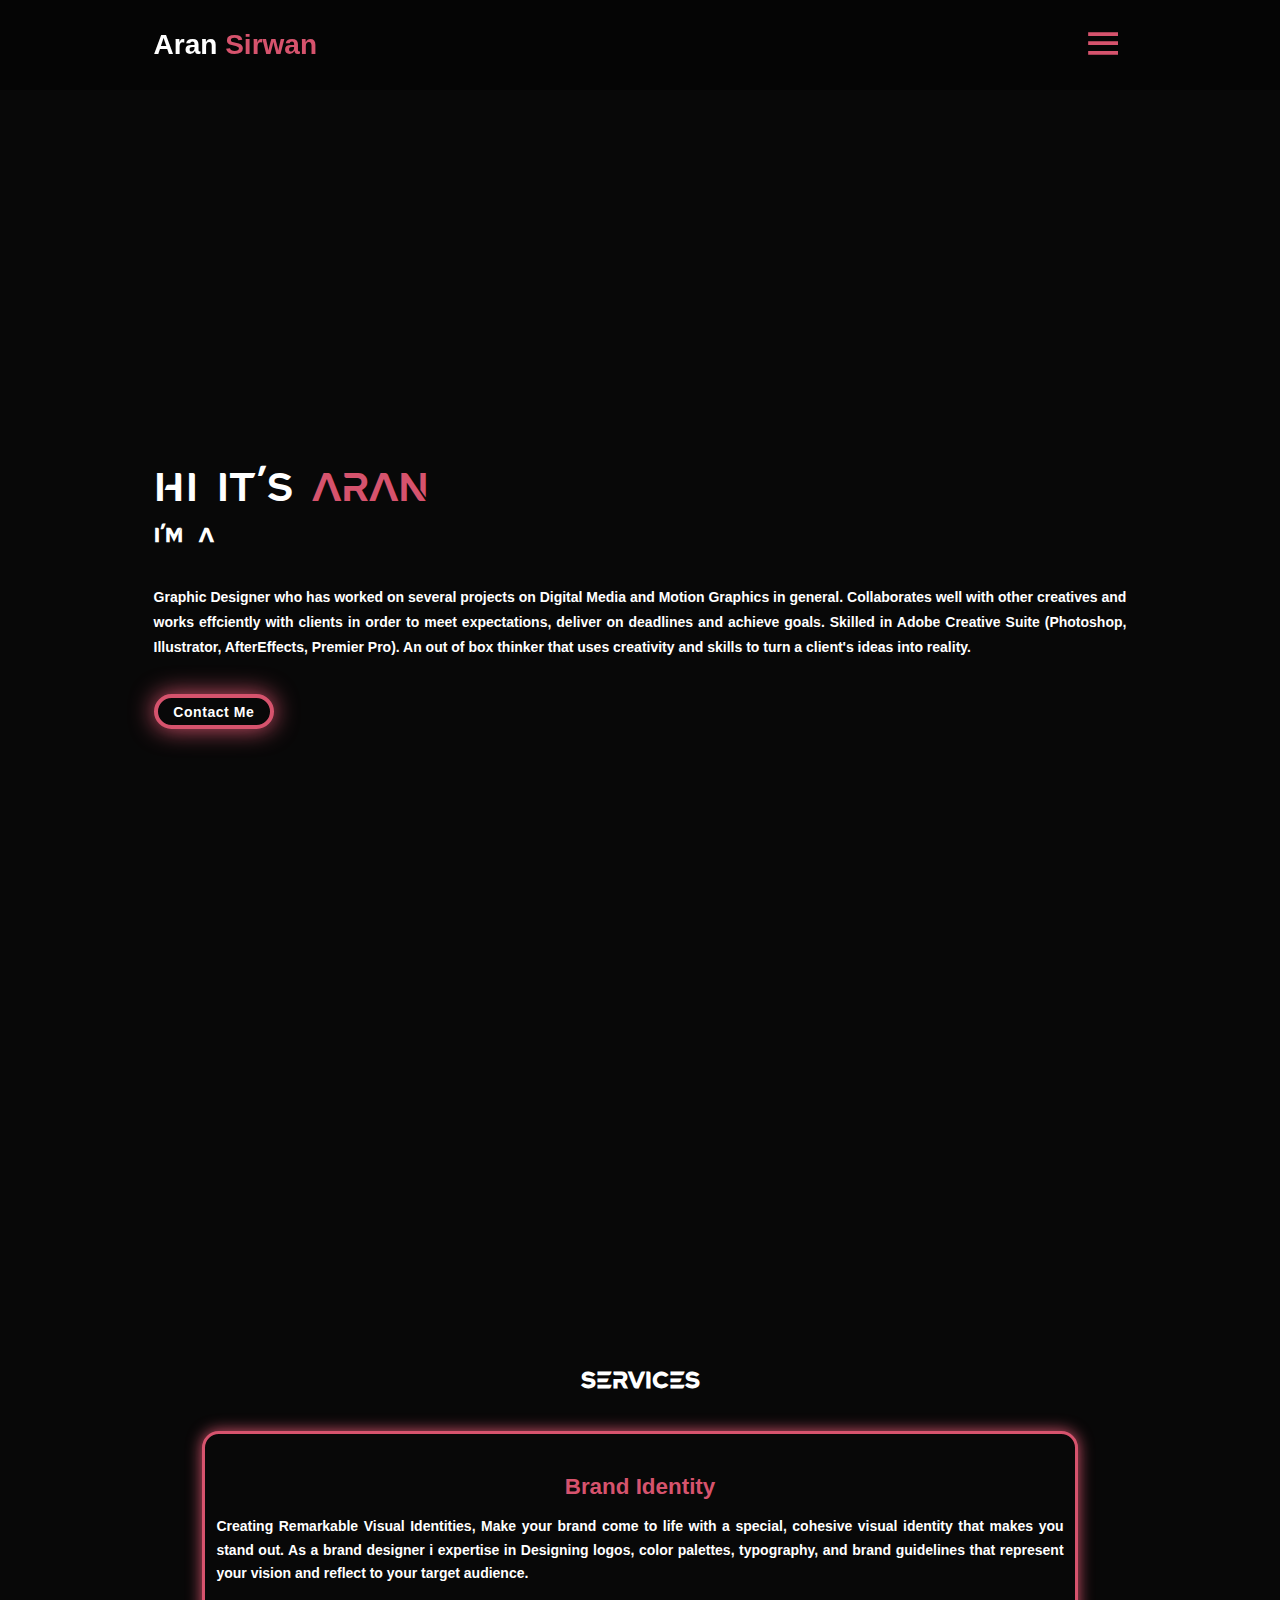
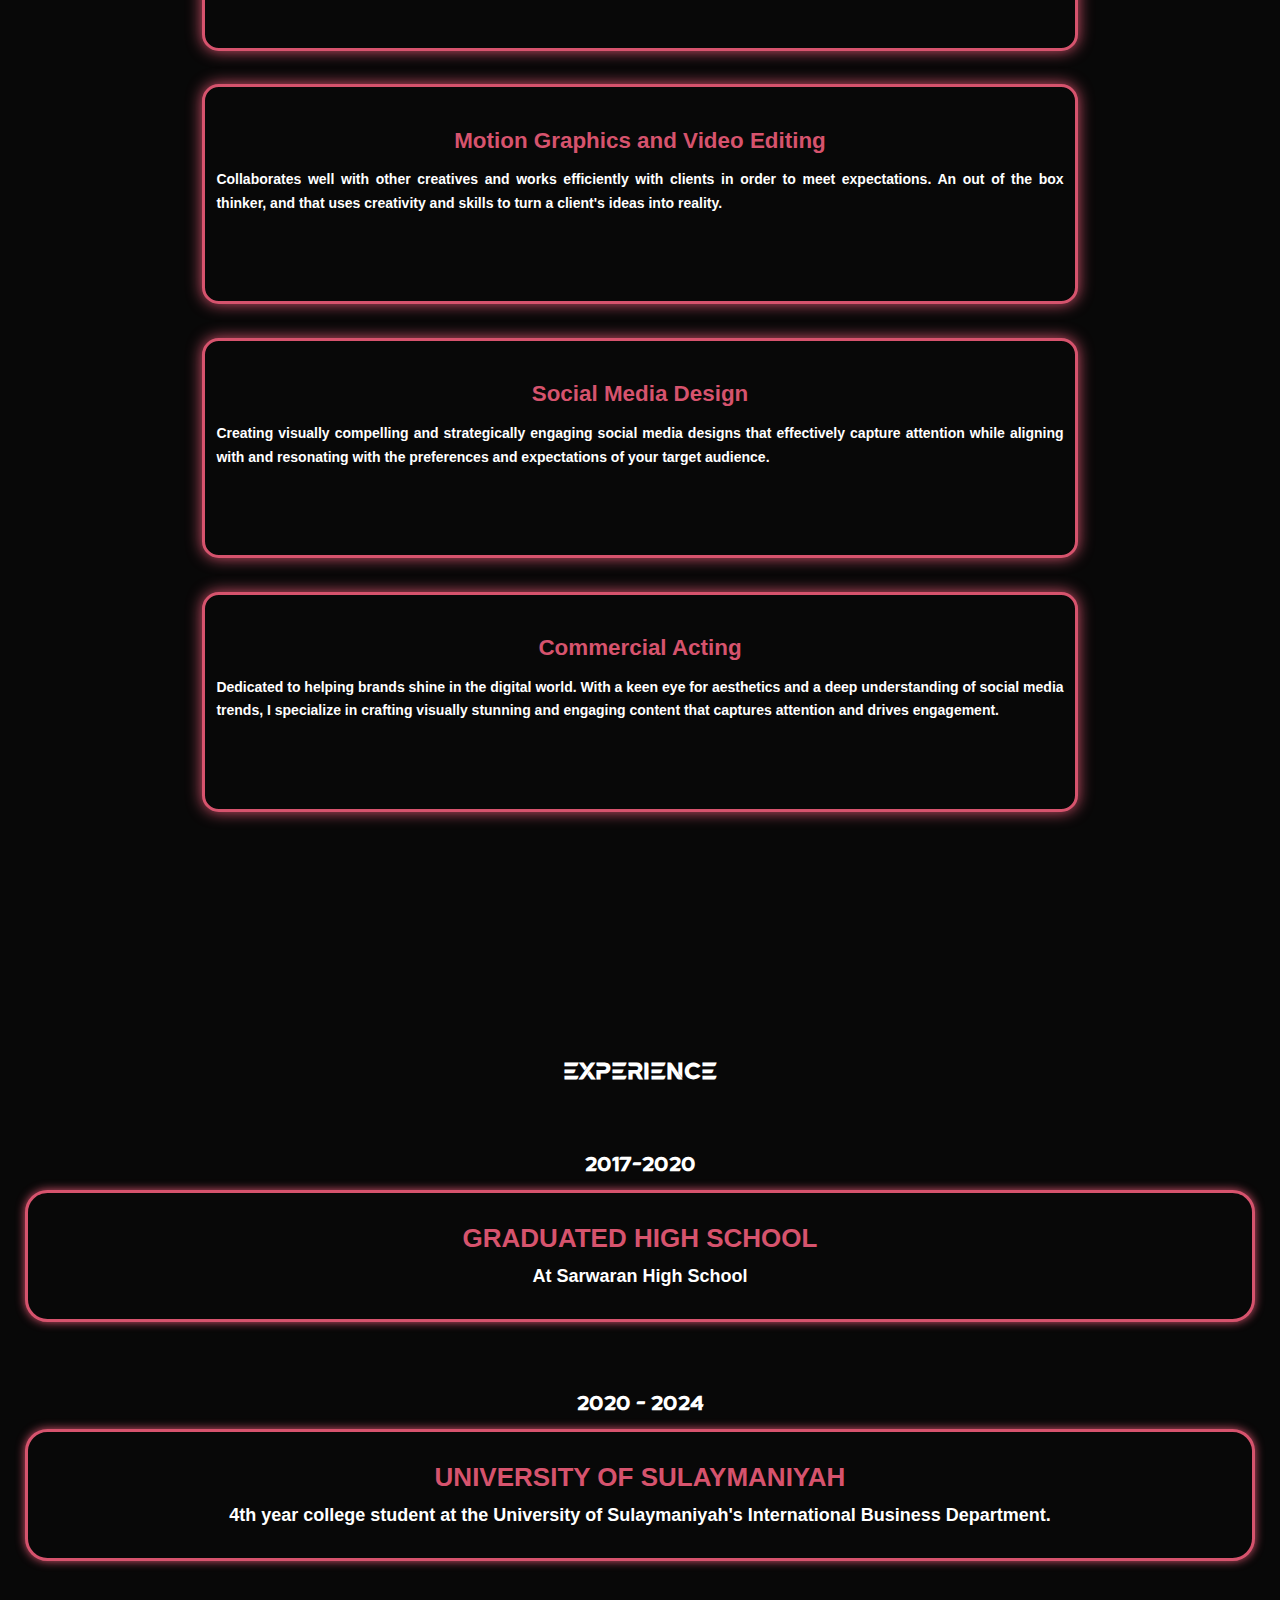
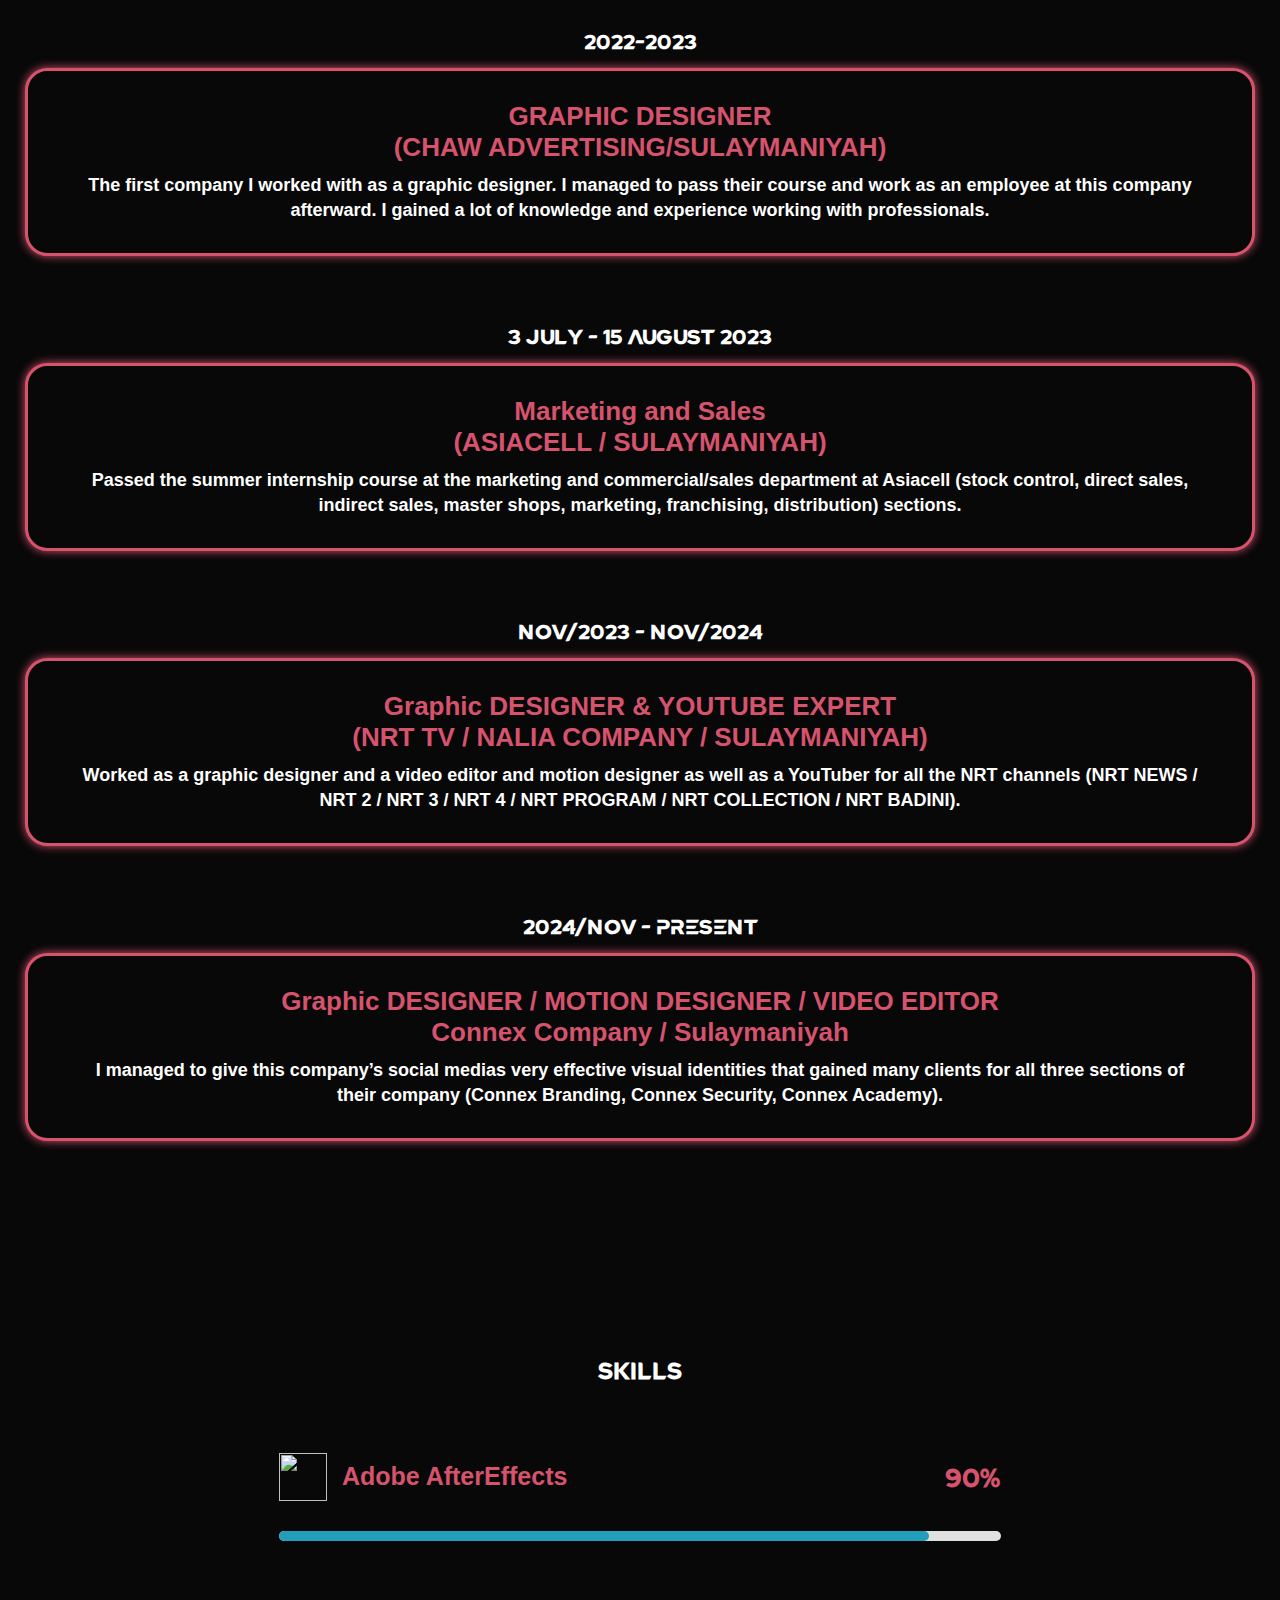
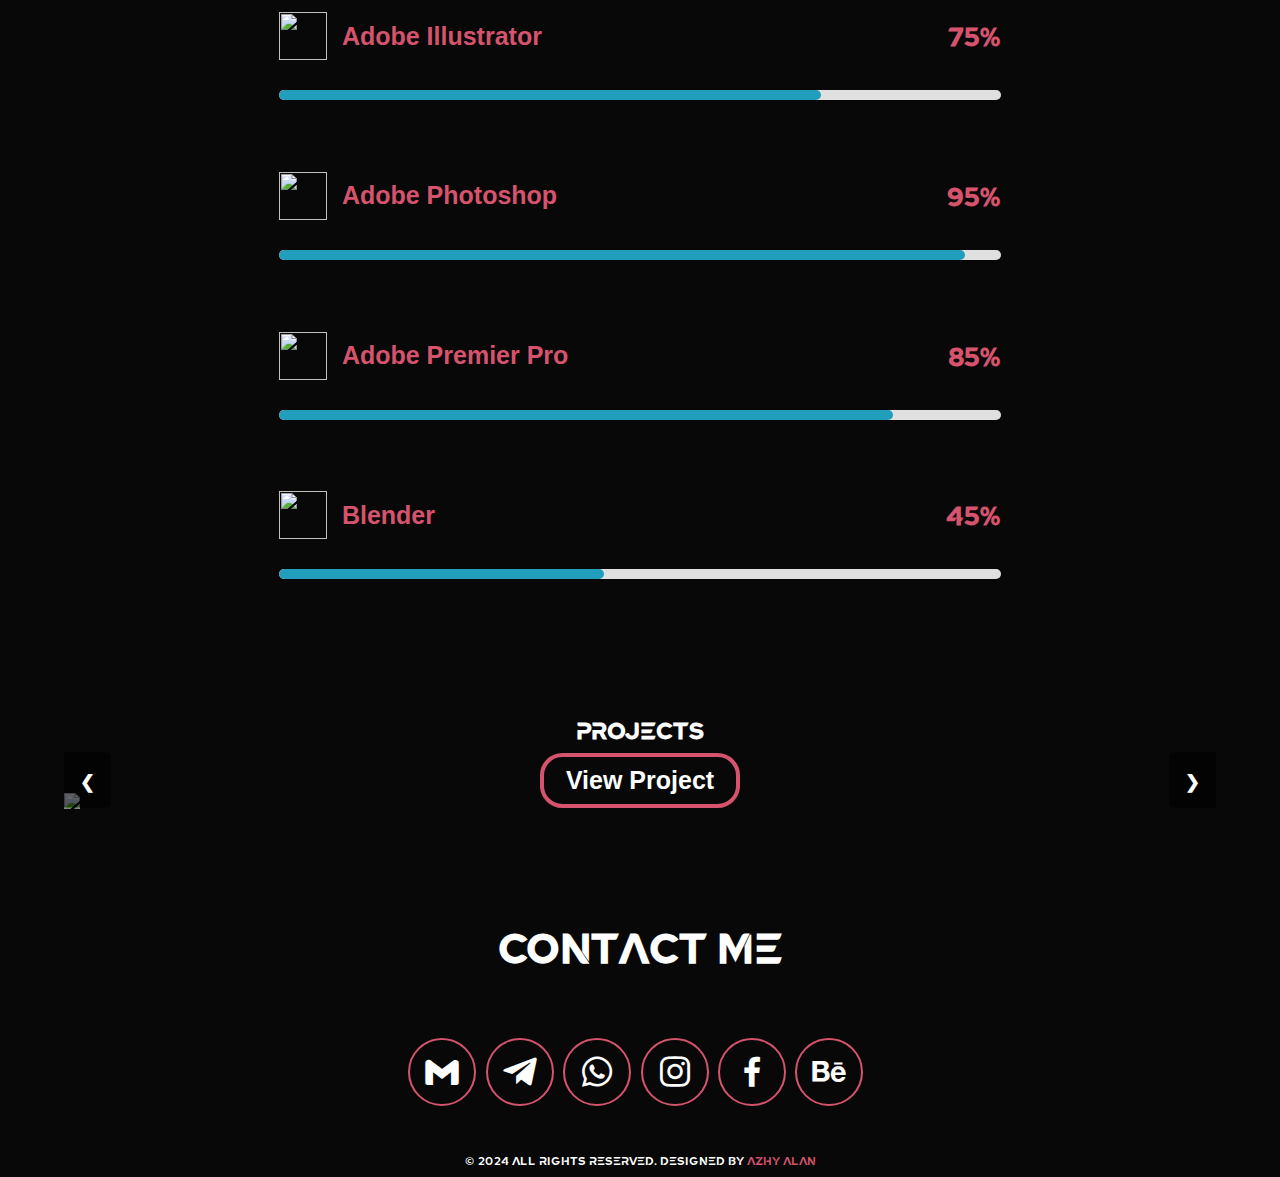
==== index.html @ eceaefa1 "Add files via upload" ====
<!DOCTYPE html>
<html lang="en">

<head>
    <meta charset="UTF-8">
    <meta name="viewport" content="width=device-width, initial-scale=1.0">
    <title>Aran Sirwan</title>
    <link rel="stylesheet" href="styles.css">
    <link rel="icon" href="https://drive.google.com/thumbnail?id=1ReMdtwc8jaQkl6ZHhQ1rHweB3HeXXnD_&sz=w1920" type="image/png">
    <link href="https://unpkg.com/boxicons/css/boxicons.min.css" rel="stylesheet"
</head>

<body>
    <!-- Header -->

    <header class="header">
        <a href="#" class="logo">Aran
            <span>Sirwan</span>
        </a>

        <i class='bx bx-menu' id="menu-icon"></i>

        <nav class="navbar">
            <a href="#home" class="active">Home</a>
            <a href="#services">Services</a>
            <a href="#experience">Experience</a>
            <a href="#skills">Skills</a>
            <a href="#projects">Projects</a>
        </nav>
    </header>

    <!-- Home Page Content-->

    <section class="home" id="home">

        <div class="home-content">
            <h1>Hi It's <span>Aran</span></h1>
            <h3 class="text-animation">I'm a <span></span></h3>
            <p>
                Graphic Designer who has worked on several projects on Digital Media and Motion Graphics in general. Collaborates well with other creatives and works effciently with clients in order to meet expectations, deliver on deadlines and achieve goals. Skilled in Adobe Creative Suite (Photoshop, Illustrator, AfterEffects, Premier Pro). An out of box thinker that uses creativity and skills to turn a client's ideas into reality.
            </p><br><br>

            <a href="#contact" class="btn">Contact Me</a>


        </div>

        <div class="home-img">
            <img src="https://drive.google.com/thumbnail?id=1oorqANyLP5DfzO3tuODsBj-Dnsl6F-lI&sz=w540" alt="">
        </div>
        

    </section>

    <!-- Services Page Content -->

    <section class="services" id="services">

        <h2 class="heading">Services</h2>

        <div class="services-container">
            <div class="service-box">

                <div class="service-info">
                    <h4>Brand Identity</h4>
                    <p>
                        Creating Remarkable Visual Identities, Make your brand come to life with a special, cohesive visual identity that makes you stand out. As a brand designer i expertise in Designing logos, color palettes, typography, and brand guidelines that represent your vision and reflect to your target audience.
                    </p>
                </div>
            </div>

            <div class="service-box">

                <div class="service-info">
                    <h4>Motion Graphics and Video Editing</h4>
                    <p>
                        Collaborates well with other creatives and works efficiently with clients in order to meet
                        expectations. An out of the box thinker, and that uses creativity and skills to turn a client's
                        ideas into reality.
                    </p>
                </div>
            </div>

            <div class="service-box">

                <div class="service-info">
                    <h4>Social Media Design</h4>
                    <p>
                        
                    Creating visually compelling and strategically engaging social media designs that effectively capture attention while aligning with and resonating with the preferences and expectations of your target audience.

                    </p>
                </div>
            </div>

            <div class="service-box">

                <div class="service-info">
                    <h4>Commercial Acting</h4>
                    <p>
                        Dedicated to helping brands shine in the digital world. With a keen eye for aesthetics and a deep understanding of social media trends, I specialize in crafting visually stunning and engaging content that captures attention and drives engagement.
                    </p>
                </div>
            </div>


        </div>

    </section>

    <section class="experience" id="experience">
        <h2 class="heading">Experience</h2>

        <div class="timeline-items">

            <div class="timeline-item">
                <div class="timeline-dot"></div>
                <div class="timeline-date">2017-2020</div>
                <div class="timeline-content" style="font-size: 0.5rem;">
                    <h3>GRADUATED HIGH SCHOOL</h3>
                    <p>At Sarwaran High School</p>
                </div>

            </div>

            <div class="timeline-item">
                <div class="timeline-dot"></div>
                <div class="timeline-date">2020 - 2024</div>
                <div class="timeline-content">
                    <h3>UNIVERSITY OF SULAYMANIYAH</h3>
                    <p>4th year college student at the University of Sulaymaniyah's International Business Department.
                    </p>
                </div>
            </div>

            <div class="timeline-item">
                <div class="timeline-dot"></div>
                <div class="timeline-date">2022-2023</div>
                <div class="timeline-content">
                    <h3>GRAPHIC DESIGNER <br> (CHAW ADVERTISING/SULAYMANIYAH)</h3>
                    <p>The first company I worked with as a graphic designer. I managed to pass their course and work as
                        an employee at this company afterward. I gained a lot of knowledge and experience working with
                        professionals.</p>
                </div>

            </div>

            <div class="timeline-item">
                <div class="timeline-dot"></div>
                <div class="timeline-date">3 July - 15 August 2023</div>
                <div class="timeline-content">
                    <h3>Marketing and Sales <br> (ASIACELL / SULAYMANIYAH)</h3>
                    <p>Passed the summer internship course at the marketing and commercial/sales department at Asiacell
                        (stock control, direct sales, indirect sales, master shops, marketing, franchising,
                        distribution) sections.
                    </p>
                </div>
            </div>

            <div class="timeline-item">
                <div class="timeline-dot"></div>
                <div class="timeline-date">Nov/2023 - Nov/2024</div>
                <div class="timeline-content">
                    <h3>Graphic DESIGNER & YOUTUBE EXPERT <br> (NRT TV / NALIA COMPANY / SULAYMANIYAH)</h3>
                    <p>Worked as a graphic designer and a video editor and motion designer as well as a YouTuber for all
                        the NRT channels (NRT NEWS / NRT 2 / NRT 3 / NRT 4 / NRT PROGRAM / NRT COLLECTION / NRT BADINI).
                    </p>
                </div>
            </div>

            <div class="timeline-item">
                <div class="timeline-dot"></div>
                <div class="timeline-date">2024/Nov - Present</div>
                <div class="timeline-content">
                    <h3>Graphic DESIGNER / MOTION DESIGNER / VIDEO EDITOR <br>
                        Connex Company / Sulaymaniyah</h3>
                    <p>I managed to give this company’s social medias very effective visual identities that gained many
                        clients for all three sections of their company (Connex Branding, Connex Security, Connex
                        Academy).
                    </p>
                </div>
            </div>

        </div>
    </section>

    <section class="skills" id="skills">
        <h2 class="heading">Skills</h2>

        <div class="skill-container">
            <div class="skill-item">
                <div class="skill-inner"><img src="https://drive.google.com/thumbnail?id=126cvHMzNP2u16WhPvVI45qB42_wt8O_x&sz=w48" alt="">
                    <h3>Adobe AfterEffects</h3><span>90%</span>
                </div>
                <div class="skill-bar-container">
                    <div class="skill-bar" style="width: 90%;"></div> <!-- Example for 70% filled -->
                </div>

            </div>

            <div class="skill-item">
                <div class="skill-inner"><img src="https://drive.google.com/thumbnail?id=1xUUPIi5OwxbtqVuYvfwbg724Pv_dgstd&sz=w48" alt="">
                    <h3>Adobe Illustrator</h3><span>75%</span>
                </div>

                <div class="skill-bar-container">
                    <div class="skill-bar" style="width: 75%;"></div> <!-- Example for 70% filled -->
                </div>

            </div>
            <div class="skill-item">
                <div class="skill-inner"><img src="https://drive.google.com/thumbnail?id=1rTFnKAAAP9y-ZpqU1lgc45wLasDrOlKE&sz=w48" alt="">
                    <h3>Adobe Photoshop</h3><span>95%</span>
                </div>
                <div class="skill-bar-container">
                    <div class="skill-bar" style="width: 95%;"></div> <!-- Example for 70% filled -->
                </div>

            </div>
            <div class="skill-item">
                <div class="skill-inner"><img src="https://drive.google.com/thumbnail?id=1KfI4l7kZqhvPE2uLb1MJumA1-Qwx6K2c&sz=w48" alt="">
                    <h3>Adobe Premier Pro</h3><span>85%</span>
                </div>
                <div class="skill-bar-container">
                    <div class="skill-bar" style="width: 85%;"></div> <!-- Example for 70% filled -->
                </div>
            </div>

            <div class="skill-item">
                <div class="skill-inner"><img src="https://drive.google.com/thumbnail?id=1j1ckURR76eC67L5dWvb-8HLLT6GQdWUC&sz=w48" alt="">
                    <h3>Blender</h3><span>45%</span>
                </div>
                <div class="skill-bar-container">
                    <div class="skill-bar" style="width: 45%;"></div> <!-- Example for 70% filled -->
                </div>

            </div>
    </section>

        <h2 class="heading">Projects</h2>
        <div class="slideshow-container" id="projects">
            <div class="mySlides fade">
                <a href="royalhome.html" target="_blank">
                    <img src="https://drive.google.com/thumbnail?id=1yZfnHb-rRtF_FLMhFkT9t6wRNFEZD2SG&sz=w1920" style="width:100%">
                </a>
                
                <button class="view-project" onclick="window.open('royalhome.html', '_blank')">View Project</button>
            </div>
            
            
            <div class="mySlides fade">
                <a href="chaw.html" target="_blank">
                    <img src="https://drive.google.com/thumbnail?id=1LtMlDEYveIzH8IgftJsQShyHhkuhT9cF&sz=w1920" style="width:100%">
                </a>
                <button class="view-project" onclick="window.open('chaw.html', '_blank')">View Project</button>
            </div>
        
            <div class="mySlides fade">
                <a href="sulisolar.html" target="_blank">
                    <img src="https://drive.google.com/thumbnail?id=16pPaViTI_vDRm0WGmtCdyF_J5UJM0x5t&sz=w1920" style="width:100%">
                </a>
                <button class="view-project" onclick="window.open('sulisolar.html', '_blank')">View Project</button>
            </div>
        
            <div class="mySlides fade">
                <a href="solar.html" target="_blank">
                    <img src="https://drive.google.com/thumbnail?id=1rkzyO0_xmkECYy_T3NSRWas3LmrybY4z&sz=w1920" style="width:100%">
                </a>
                <button class="view-project" onclick="window.open('solar.html', '_blank')">View Project</button>
            </div>
        
            <div class="mySlides fade">
                <a href="connex.html" target="_blank">
                    <img src="https://drive.google.com/thumbnail?id=1hpfxMT6keYAVvSWTzkbgp636fSEs1hEV&sz=w1920" style="width:100%">
                </a>
                <button class="view-project" onclick="window.open('connex.html', '_blank')">View Project</button>
            </div>
        
            <div class="mySlides fade">
                <a href="kivos.html" target="_blank">
                    <img src="https://drive.google.com/thumbnail?id=1ZllOF3gKQpsF5DNpSOtXUQM-mD5SDmfs&sz=w1920" style="width:100%">
                </a>
                <button class="view-project" onclick="window.open('kivos.html', '_blank')">View Project</button>
            </div>
        
            <div class="mySlides fade">
                <a href="carsmart.html" target="_blank">
                    <img src="https://drive.google.com/thumbnail?id=1gykB9wbgam-NLErtNwshDG4scMemuTRw&sz=w1920" style="width:100%">
                </a>
                <button class="view-project" onclick="window.open('carsmart.html', '_blank')">View Project</button>
            </div>
        
            <div class="mySlides fade">
                <a href="arena.html" target="_blank">
                    <img src="https://drive.google.com/thumbnail?id=1CuFfEr-rWLa4r9haY3FZubx4xPYGpj5z&sz=w1920" style="width:100%">
                </a>
                <button class="view-project" onclick="window.open('arena.html', '_blank')">View Project</button>
            </div>
        
            <div class="mySlides fade">
                <a href="nrt.html" target="_blank">
                    <img src="https://drive.google.com/thumbnail?id=1ky1UKh9A6VnCwHWd1B0D-1DWlKHJsxTE&sz=w1920" style="width:100%">
                </a>
                <button class="view-project" onclick="window.open('nrt.html', '_blank')">View Project</button>
            </div>
            <div class="mySlides fade">
                <a href="videos.html" target="_blank">
                    <img src="https://drive.google.com/thumbnail?id=1ae9njQ3FSerq9CDkYHk1nv7pPkb2d3VK&sz=w1920" style="width:100%">
                </a>
                <button class="view-project" onclick="window.open('videos.html', '_blank')">View Project</button>
            </div>
        
            <a class="prev" onclick="plusSlides(-1)">&#10094;</a>
            <a class="next" onclick="plusSlides(1)">&#10095;</a>
        </div>
        
        <br>

    <section class="contacts" id="contact">
        <h2 class="heading">Contact Me</h2>
        <div class="contacts-container">
            <!-- Socials Column -->
            <div class="socials">
                <a href="mailto:aran.sirwan99@gmail.com" target="_blank"><i class='bx bxl-gmail'></i></a>
                <a href="https://t.me/AranSirwan99" target="_blank"><i class='bx bxl-telegram'></i></a>
                <a href="https://wa.me/+9647711513134" target="_blank"><i class='bx bxl-whatsapp'></i></a>
                <a href="https://www.instagram.com/aran.s.hamid?igsh=MTRqdjFhODEwem5weg%3D%3D&utm_source=qr" target="_blank"><i class='bx bxl-instagram'></i></a>
                <a href="https://www.facebook.com/share/14YT9Gc4RS/?mibextid=wwXIfr" target="_blank"><i class='bx bxl-facebook'></i></a>
                <a href="https://www.behance.net/Aran_Sirwan" target="_blank"><i class='bx bxl-behance'></i></a>
             </div>
         </div>
    
        <!-- Copyright Section -->
        <div class="footer">
            &copy; 2024 All rights reserved. Designed by <span>Azhy Alan</span>
        </div>
    </section>
    
    
    
    
    
    



    <script src="script.js"></script>
</body>

</html>
---- styles.css ----
*{
	margin: 0;
	padding: 0;
	box-sizing: border-box;
	text-decoration: none;
	border: none;
	outline: none;
	scroll-behavior: none;
}
:root {
	--bg-color: #080808;
	--second-bg-color: #555555;
	--text-color: white;
	--main-color: #d6536d;
	--secondary-color: #DE6FA1;
}
html {
	font-size: 50%;
	overflow-x: hidden;
}
@font-face {
	font-family: 'Nevan RUS';
	src: url('Nevan%20RUS.ttf') format('truetype');
	font-weight: normal;
	font-style: normal;
}
@font-face {
	font-family: 'Nevan RUS';
	src: url('Nevan%20RUS.ttf') format('truetype');
	font-weight: normal;
	font-style: normal;
}
body {
	background: var(--bg-color);
	color: var(--text-color);
	font-family: "Nevan RUS", sans-serif;
}
p, .btn {
	font-family: sans-serif;
	font-size: 2.5rem;
	font-weight: 600;
	text-align: justify;
}
::-webkit-scrollbar {
	width: 15px;
}
::-webkit-scrollbar-thumb {
	background-color: var(--main-color);
}
::-webkit-scrollbar-track {
	background-color: var(--bg-color);
}
.header {
	position: fixed;
	top: 0;
	left: 0;
	width: 100%;
	padding: 4rem 12% 4rem;
	background: rgba(0, 0, 0, 0.3);
	backdrop-filter: blur(10px);
	display: flex;
	justify-content: space-between;
	align-items: center;
	z-index: 5;
}
.contact {
	background: white;
}
.heading {
	font-size: 8rem;
	text-align: center;
	margin: 5rem 0;
}
.logo {
	font-size: 3.5rem;
	color: var(--text-color);
	font-weight: 800;
	cursor: pointer;
	transition: 0.3s ease;
	font-family: sans-serif;
}
.logo:hover {
	transform: scale(1.1);
}
.navbar a {
	font-size: 2.5rem;
	color: var(--text-color);
	margin-left: 4rem;
	font-weight: 600;
	position: relative;
	transition: color 0.3s ease;
}
.navbar a::after {
	content: "";
	position: absolute;
	bottom: -4px;
	left: 0;
	width: 0;
	height: 3px;
	background-color: var(--main-color);
	transition: width 0.3s ease;
}
.navbar a:hover::after,.navbar a.active:hover::after {
	width: 100%;
}
.navbar a:hover,.navbar a.active:hover {
	color: var(--main-color);
}
.navbar a.active::after {
	width: 0;
}
.navbar a.active {
	color: var(--main-color);
}
#menu-icon {
	font-size: 8rem;
	color: var(--main-color);
	display: none;
}
section {
	min-height: 100vh;
	padding: 10rem 12% 10rem;
}
.home {
	display: flex;
	align-items: center;
	justify-content: center;
	gap: 15rem;
}
.home-content {
	display: flex;
	flex-direction: column;
	align-items: baseline;
	text-align: left;
	justify-content: center;
	margin-top: 3rem;
}
span {
	color: var(--main-color);
}
.logo span {
	color: var(--main-color);
}
.home-content h3 {
	margin-bottom: 7rem;
	margin-top: 1rem;
	font-size: 3.5rem;
}
.home-content h3 span {
	font-family: sans-serif;
	line-height: 1;
}
.contact {
	font-size: 25px;
	height: auto;
	width: auto;
	padding-top: 20px;
	;
	padding-bottom: 10px;
	text-align: center;
	background-color: var(--bg-color);
	color: white;
	display: inline-block;
	margin-top: 10px;
}
.home-content h1 {
	font-size: 7rem;
	font-weight: 400;
	margin-top: 1.5rem;
	line-height: 1;
	word-spacing: 10px;
}
.a {
	font-size: 10px;
}
.home-img {
	border-radius: 50%;
}
.home-img img{
	position: relative;
	top: 3rem;
	right: 10px;
	height: 960px;
}
.home-content p {
	line-height: 1.8;
	max-width: 1000px;
	text-align: justify;
	word-spacing: 0;
}
.btn {
	margin-top: 20px;
	padding: 1rem 2.8rem;
	background: var(--bg-color);
	border-radius: 4rem;
	color: var(--text-color);
	border: 4px solid var(--main-color);
	letter-spacing: 0.1rem;
	font-weight: 600;
	transition: 0.3s ease-in-out;
	cursor: pointer;
}
.btn:hover {
	transform: scale(1.1);
	box-shadow: 0 0 25px var(--main-color);
}
.text-animation {
	font-size: 34px;
	font-weight: 600;
	min-width: 280px;
	word-spacing: 10px;
	line-height: 0.9;
	padding-top: 15px;
}
.text-animation span{
	position: relative;
	display: inline;
}
.text-animation span::before {
	content: "Graphics Designer";
	color: var(--main-color);
	animation: words 20s infinite;
}
.text-animation span::after {
	content: "";
	background-color: var(--bg-color);
	position: absolute;
	width: calc(100% + 8px);
	height: 100%;
	border-left: 3px solid var(--bg-color);
	right: -8px;
	animation: cursor 0.6s infinite, typing 20s steps(14) infinite;
}
@keyframes cursor {
	to {
		border-left: 2px solid var(--main-color);
	}
}
@keyframes words {
	0%, 20% {
		content: "Motion Designer";
	}
	21%, 40% {
		content: "Video Editor";
	}
	41%, 60% {
		content: "Brand Designer";
	}
	61%, 80% {
		content: "Commercial Actor";
	}
}
@keyframes typing {
	10%,15%,30%,35%,50%,55%,70%,75%,90%,95% {
		width: 0;
	}
	5%,20%,25%,40%,45%,60%,65%,80%,85% {
		width: calc(100% + 8px);
	}
}
.services {
	background: var(--bg-color);
	color: white;
}
.services h2 {
	margin-bottom: 5rem;
	color: white;
}
.services-container {
	display: grid;
	grid-template-columns: repeat(2,1fr);
	align-items: center;
	gap: 6rem;
}
.service-box {
	background-color: var(--bg-color);
	min-height: 320px;
	border: 5px solid var(--main-color);
	border-radius: 3rem;
	cursor: pointer;
	transition: 0.3s ease-in-out;
	display: flex;
	flex-direction: column;
	justify-content: space-between;
	align-items: center;
	text-align: justify;
	padding: 2rem;
}
.service-box:hover {
	color: white;
	transform: scale(1.08);
	box-shadow: 0 0 25px var(--main-color);
}
.service-box .service-info {
	display: flex;
	flex-direction: column;
	justify-content: flex-start;
	align-items: center;
	text-align: center;
	width: 100%;
}
.service-info h4 {
	font-size: 4rem;
	font-weight: 800;
	line-height: 1.5;
	margin-bottom: 1rem;
	padding-top: 25px;
	color: var(--main-color);
	font-family: sans-serif;
}
.service-info p {
	font-size: 2.5rem;
	font-weight: 600;
	line-height: 1.7;
	margin-top: 1rem;
}
.experience {
	padding: 100px 15px;
	background-color: var(--bg-color);
}
.experience h2 {
	margin-bottom: 5rem;
}
.timeline-items {
	max-width: 1400px;
	margin: auto;
	display: flex;
	flex-wrap: wrap;
	position: relative;
	text-align: center;
}
.timeline-items::before {
	content: "";
	position: absolute;
	width: 5px;
	height: 100%;
	background-color: var(--main-color);
	left: calc(50% - 1px);
}
.timeline-item {
	margin-bottom: 40px;
	width:100%;
	position: relative;
}
.timeline-item:last-child {
	margin-bottom: 0;
}
.timeline-item:nth-child(odd) {
	padding-right: calc(50% + 30px);
	text-align: center;
}
.timeline-item:nth-child(even) {
	padding-left: calc(50% + 30px);
}
.timeline-dot {
	height: 21px;
	width: 21px;
	background-color: var(--main-color);
	box-shadow: 0 0 25px var(--main-color),0 0 50px var(--main-color);
	position: absolute;
	left: calc(50% - 8px);
	border-radius: 50%;
	top: 10px;
}
.timeline-date {
	font-size: 20px;
	font-weight: 800;
	color: white;
	margin: 6px 0 15px;
}
.timeline-content {
	background-color: var(--bg-color);
	border: 3px solid var(--main-color);
	padding: 30px 50px;
	border-radius: 4rem;
	box-shadow: 0 0 10px var(--main-color);
	cursor: pointer;
	transition: 0.3s ease-in-out;
}
.timeline-content:hover {
	transform: scale(1.05);
	box-shadow: 0 0 25px var(--main-color);
}
.timeline-content h3 {
	font-size: 26px;
	color: var(--main-color);
	margin: 0 0 10px;
	font-weight: 800;
	text-align: center;
	word-wrap: break-word;
	overflow-wrap: break-word;
	font-family: sans-serif;
}
.timeline-content p {
	color: white;
	font-size: 18px;
	line-height: 25px;
	text-align: center;
}
.skills {
	background-color: var(--bg-color);
	color: white;
}
.skills h2 {
	margin-bottom: 5rem;
}
.skill-container {
	display: flex;
	flex-wrap: wrap;
	justify-content: space-between;
	align-items: center;
	gap: 3.5rem;
	margin: 0px 10px;
}
.skill-item {
	display: flex;
	flex-direction: column;
	width: 40%;
	margin-bottom: 20px;
	height: 200px;
	border-radius: 4rem;
	padding: 20px 20px;
	margin: 10px 20px;
	transition: 0.3s ease-in-out;
}
.skill-inner {
	display: flex;
	justify-content: flex-start;
	align-items: center;
	font-size: 20px;
	font-weight: 600;
	color: var(--main-color);
	text-align: left;
	gap: 10px;
}
.skill-inner h3 {
	font-size: 25px;
	margin-left: 5px;
	color: var(--main-color);
	font-family: sans-serif;
}
.skill-inner img {
	width: 48px;
	height: 48px;
	flex-shrink: 0;
}
.skill-inner span {
	margin-left: auto;
	flex-shrink: 0;
	font-size: 25px;
	color: var(--main-color);
}
.skill-item:nth-child(odd):last-child {
	margin: 0 auto;
}
.skill-bar-container {
	width: 100%;
	height: 10px;
	background-color: #e0e0e0;
	border-radius: 15px;
	overflow: hidden;
	margin: 30px auto 0 auto;
}
.skill-bar {
	height: 100%;
	width: 0%;
	background: #219EBC;
	border-radius: 15px;
	transition: width 1s ease;
}
.mySlides {
	display: none;
	position: relative;
	width: 100%;
}
.mySlides img {
	vertical-align: middle;
	width: 100%;
	height: auto;
	max-height: 750px;
	object-fit: cover;
}
.slideshow-container {
	max-width: 90%;
	position: relative;
	margin: auto;
}
.view-project {
	position: absolute;
	left: 50%;
	bottom: 5%;
	transform: translateX(-50%);
	width: 200px;
	background-color: var(--bg-color);
	color: var(--text-color);
	height: 55px;
	border: 4px solid var(--main-color);
	border-radius: 4rem;
	font-size: 25px;
	font-weight: 600;
	transition: 0.3s ease-in-out;
}
.view-project:hover {
	cursor: pointer;
	box-shadow: 0 0 25px var(--main-color);
}
.prev, .next {
	cursor: pointer;
	position: absolute;
	top: 56%;
	width: auto;
	padding: 16px;
	margin-top: -22px;
	color: white;
	background-color: rgba(0, 0, 0, 0.6);
	font-weight: bold;
	font-size: 18px;
	transition: 0.6s ease;
	border-radius: 0 3px 3px 0;
	user-select: none;
	transform: translateY(-50%);
}
.next {
	right: 0;
	border-radius: 3px 0 0 3px;
}
.prev:hover, .next:hover {
	background-color: rgba(0,0,0,0.8);
}
.slideshow-container a {
	text-decoration: none;
}
.fade {
	-webkit-animation-name: fade;
	-webkit-animation-duration: 1.5s;
	animation-name: fade;
	animation-duration: 1.5s;
}
@-webkit-keyframes fade {
	from {
		opacity: .4 
}
	to {
		opacity: 1 
}
}
@keyframes fade {
	from {
		opacity: .4 
}
	to {
		opacity: 1 
}
}
@media only screen and (max-width: 300px) {
	.prev, .next, .text {
		font-size: 11px;
	}
}
@media only screen and (max-width: 500px) {
	.prev, .next{
		font-size: 14px;
	}
}
.contacts {
	display: flex;
	flex-direction: column;
	align-items: center;
	justify-content: space-between;
	min-height: 20px;
	padding: 10rem 12% 0;
}
.contacts h2 {
	font-size: 40px;
}
.contacts .socials a {
	display: inline-flex;
	justify-content: center;
	align-items: center;
	width: 68px;
	height: 68px;
	font-size: 40px;
	border: 2px solid var(--main-color);
	border-radius: 50%;
	background: transparent;
	margin: 3rem 1.5rem 3rem 0;
	transition: 0.3s ease-in-out;
	color: var(--text-color);
}
.contacts .socials a:hover {
	transform: scale(1.3)translateY(-5px);
	box-shadow: 0 0 25px var(--main-color);
	background-color: var(--main-color);
}
.contacts .footer {
	text-align: center;
	font-size: 2rem;
	margin-top: 30px;
	margin-bottom: 10px;
}
.footer span {
	color: var(--main-color);
}
.footer-sub {
	text-align: center;
	font-size: 20px;
	margin-bottom: 10px;
}
.image-container {
	display: flex;
	flex-direction: column;
	align-items: center;
}
.arena {
	max-width: 100%;
	height: auto;
	display: block;
}
.carsmart {
	display: flex;
	flex-direction: column;
	align-items: center;
}
.nrt {
	display: flex;
	flex-direction: column;
	align-items: center;
	gap: 20px;
}
.nrt-image {
	width: 1920px;
	height: 1080px;
}
.video-container {
	display: flex;
	flex-direction: column;
	align-items: center;
	width: 100%;
	max-width: 100%;
	margin: auto;
	overflow: hidden;
}
.fullscreen-btn {
	padding: 8px 12px;
	font-size: 14px;
	color: #fff;
	background-color: #333;
	border: none;
	border-radius: 4px;
	cursor: pointer;
	transition: background-color 0.3s ease;
}
.fullscreen-btn:hover {
	background-color: #555;
}
.playpause-btn {
	padding: 8px 12px;
	font-size: 14px;
	color: #fff;
	background-color: #0066cc;
	border: none;
	border-radius: 4px;
	cursor: pointer;
	transition: background-color 0.3s ease;
}
.playpause-btn:hover {
	background-color: #004999;
}
.fullscreen {
	position: fixed !important;
	top: 0;
	left: 0;
	width: 100% !important;
	height: 100% !important;
	z-index: 9999;
}
@media(max-width:1782px) {
	.services h2 {
		margin-bottom: 3rem;
	}
	.services-container {
		padding-bottom: 7rem;
		margin: 0 auto;
		grid-template-columns: repeat(1,1fr);
		align-items: center;
		justify-content: center;
	}
	.service-box {
		height: 200px;
		width: 90%;
		margin: auto;
	}
	.service-box:hover,.timeline-content:hover {
		transform: none;
		box-shadow: none;
	}
}
@media (max-width:1717px) {
	.skill-container > * {
		flex: 0 0 80%;
	}
	.skill-item {
		margin: 0 auto;
		height: 140px;
	}
	.skill-bar-container {
		height: 10px;
	}
}
@media(max-width:1424px) {
	html {
		font-size: 40%;
	}
	.contacts .socials a:hover {
		transform: none;
		box-shadow: none;
		background-color: var(--bg-color);
	}
	.view-project:hover {
		box-shadow: none;
	}
	.service-box {
		min-height: 220px;
	}
}
@media(max-width:1300px) {
	html {
		font-size: 35%;
	}
	header {
		padding: 2rem 3%;
	}
	.heading {
		font-size: 4rem;
		padding-top: 20px;
		padding-bottom: 20px;
	}
	.timeline-items {
		display: flex;
		align-items: center;
		justify-content: center;
	}
	.timeline-item:nth-child(even),.timeline-item:nth-child(odd) {
		padding: 10px 10px;
	}
	.timeline-items::before {
		background-color: var(--bg-color);
		width: 0;
		height: 0;
	}
	.timeline-dot {
		width: 0;
		height: 0;
	}
	.timeline-date {
		text-align: center;
	}
	.services {
		margin-bottom: 0;
		height: auto;
	}
	.service-box {
		border: 3px solid var(--main-color);
		box-shadow: 0 0 15px var(--main-color);
		height: auto;
	}
	#menu-icon {
		display: block;
	}
	#menu-icon:hover {
		cursor: pointer;
	}
	.logo {
		font-size: 5rem;
	}
	.navbar {
		position: absolute;
		top: 100%;
		right: 0;
		padding: 1rem 3%;
		width: 50%;
		background: rgba(0, 0, 0, 0.8);
		backdrop-filter: blur(20px);
		border-bottom-left-radius: 2rem;
		border-left: 2px solid var(--main-color);
		border-bottom: 2px solid var(--main-color);
		display: none;
	}
	.navbar.active {
		display: block;
	}
	.navbar a {
		display: block;
		font-size: 2rem;
		margin: 3rem 0;
		color: white;
	}
	.navbar a:hover::after,.navbar a.active:hover::after {
		width: 0;
	}
	.home {
		flex-direction: column;
		margin: 180px 0;
	}
	.home-content {
		align-items: baseline;
		text-align: left;
		justify-content: center;
	}
	.btn {
		box-shadow: 0 0 25px var(--main-color);
	}
	.btn:hover {
		transform: none;
	}
	.home-img iframe {
		width: 360px;
		height: 640px;
	}
}
@media (max-width: 924px) {
	.container, .header, .home, .experience, .skills, .contacts {
		width: 100%;
		margin-right: auto;
		margin-left: auto;
		padding: 0 15px;
		max-width: 100%;
	}
	html {
		font-size: 30%;
	}
	.timeline-content h3{
		font-size: 15px;
	}
	.timeline-content p{
		font-size: 11px;
	}
	.skill-inner h3 {
		font-size: 20px;
	}
	.skill-inner span {
		font-size: 20px;
	}
	.skill-bar-container {
		height: 7px;
	}
	.timeline-date {
		font-size: 15px;
	}
	.timeline-content {
		border: 3px solid var(--main-color);
		padding: 20px 20px;
	}
	.skill-inner img {
		width: 34px;
		height: 34px;
	}
	.skill-inner h3,.skill-inner span {
		font-size: 18px;
	}
	.text-animation span,.home-content h3 {
		font-size: 16px;
	}
	.contacts .socials a {
		width: 50px;
		height: 50px;
		font-size: 30px;
	}
	.contacts h2 {
		font-size: 30px;
	}
}
@media (max-width: 700px) {
	.footer-sub {
		font-size: 12px;
	}
}
@media (max-width: 600px) {
	.skill-bar-container {
		height: 6px;
	}
	.skill-inner img {
		width: 28px;
		height: 28px;
	}
	.skill-inner h3,.skill-inner span {
		font-size: 12px;
	}
	.view-project {
		height: 30px;
		width: 100px;
		font-size: 10px;
		border: 2px solid var(--main-color);
	}
	.home-img img {
		height: 540px;
	}
}
@media (max-width: 530px) {
	html {
		font-size: 25%;
	}
	body {
		margin: 0;
		padding: 0;
		overflow-x: hidden;
	}
	section, .header, .container {
		padding: 1rem;
		width: 100%;
		margin: 0 auto;
	}
	.timeline-content,.skill-item {
		margin: 0 auto;
		width: 100%;
	}
	.timeline-content p {
		font-size: 10px;
	}
	.timeline-content h3 {
		font-size: 12px;
	}
	.text-animation span,.home-content h3 {
		font-size: 16px;
	}
	.contacts .socials a {
		width: 40px;
		height: 40px;
		font-size: 24px;
	}
	.contacts h2 {
		font-size: 30px;
	}
	.logo {
		padding-left: 6px;
	}
	.home-content p{
		font-size: 12px;
	}
	.service-box {
		min-height: auto;
		padding: 2rem;
		justify-content: center;
		align-items: center;
	}
	.service-info {
		padding-bottom: 25px;
	}
	.timeline-item:first-child p{
		font-size: 11px;
	}
	.home {
		margin-bottom: 0;
	}
	.services {
		margin-top: 0;
	}
}
@media (max-width: 400px) {
	.skill-bar-container {
		height: 5px;
	}
	.skill-inner img {
		width: 24px;
		height: 24px;
	}
	.skill-inner h3,.skill-inner span {
		font-size: 8px;
	}
}
@media (max-width:335px) {
	.home-img img {
		height: 360px;
	}
}
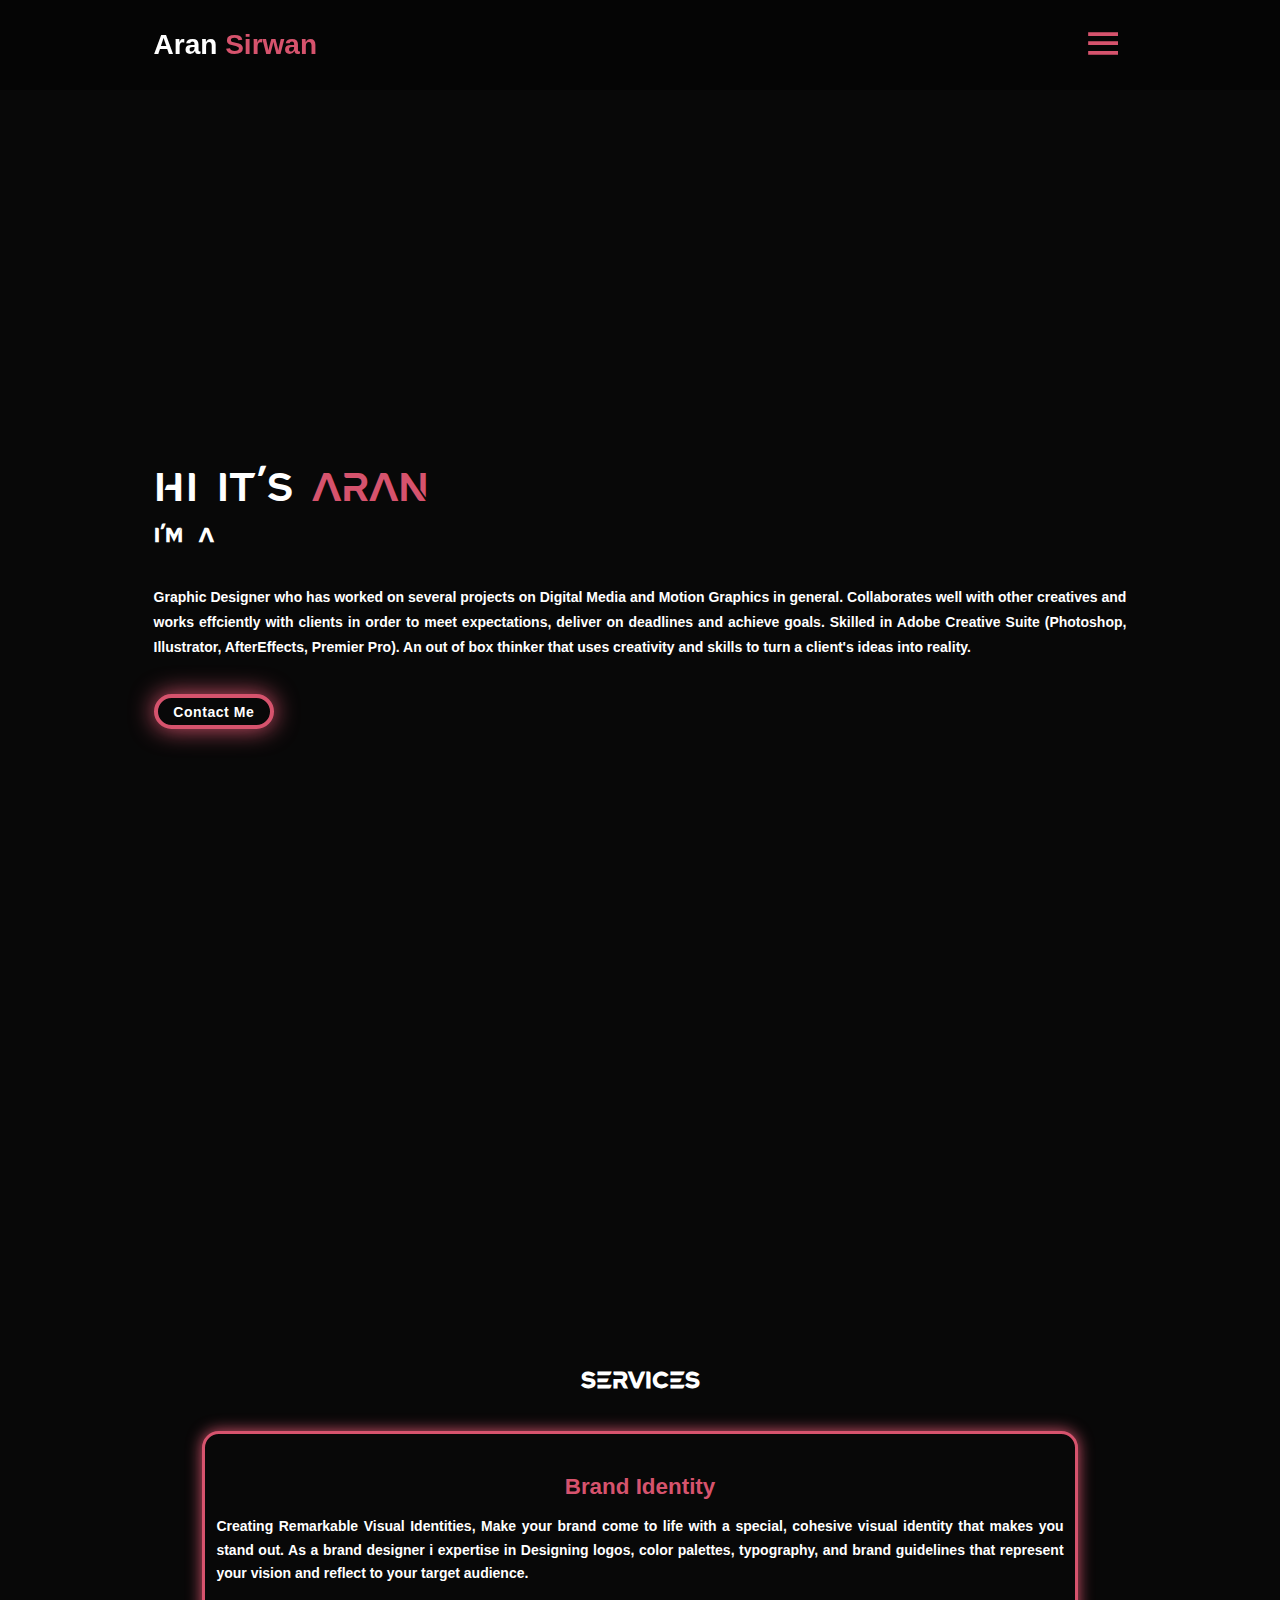
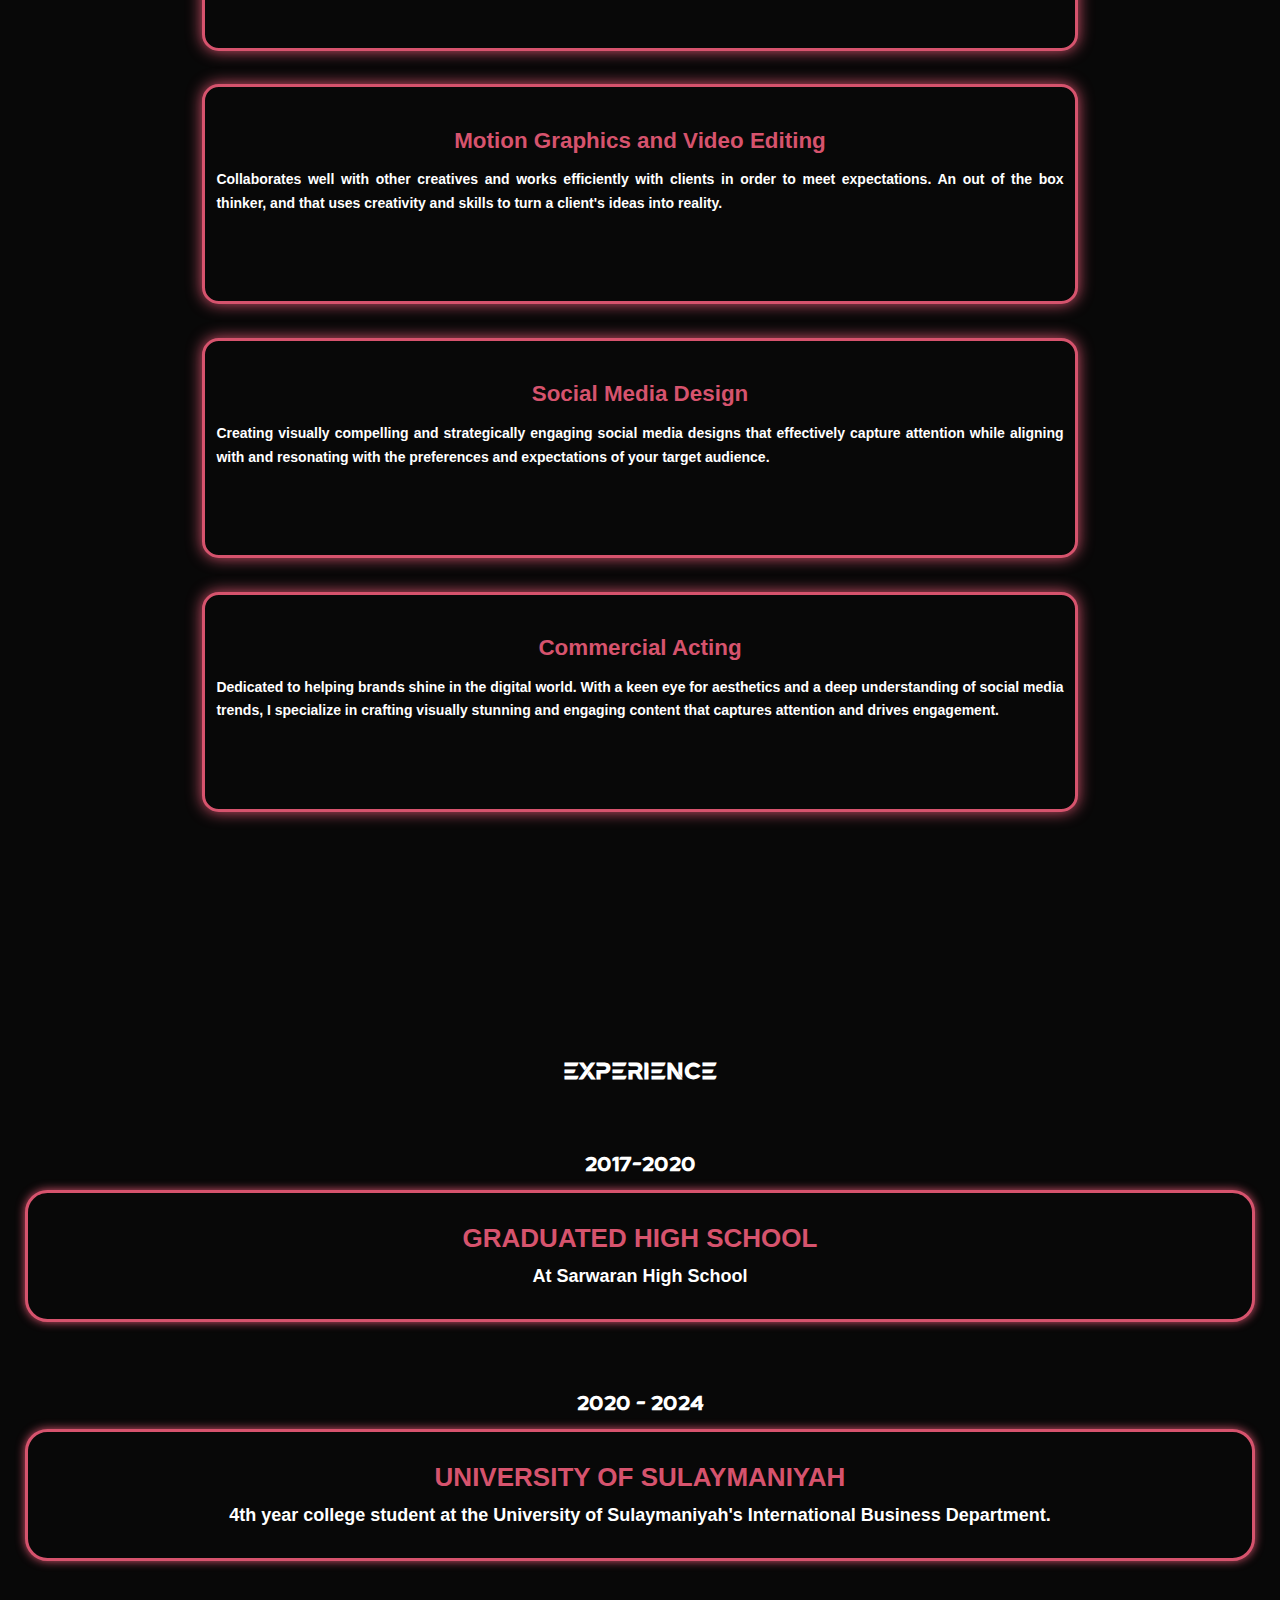
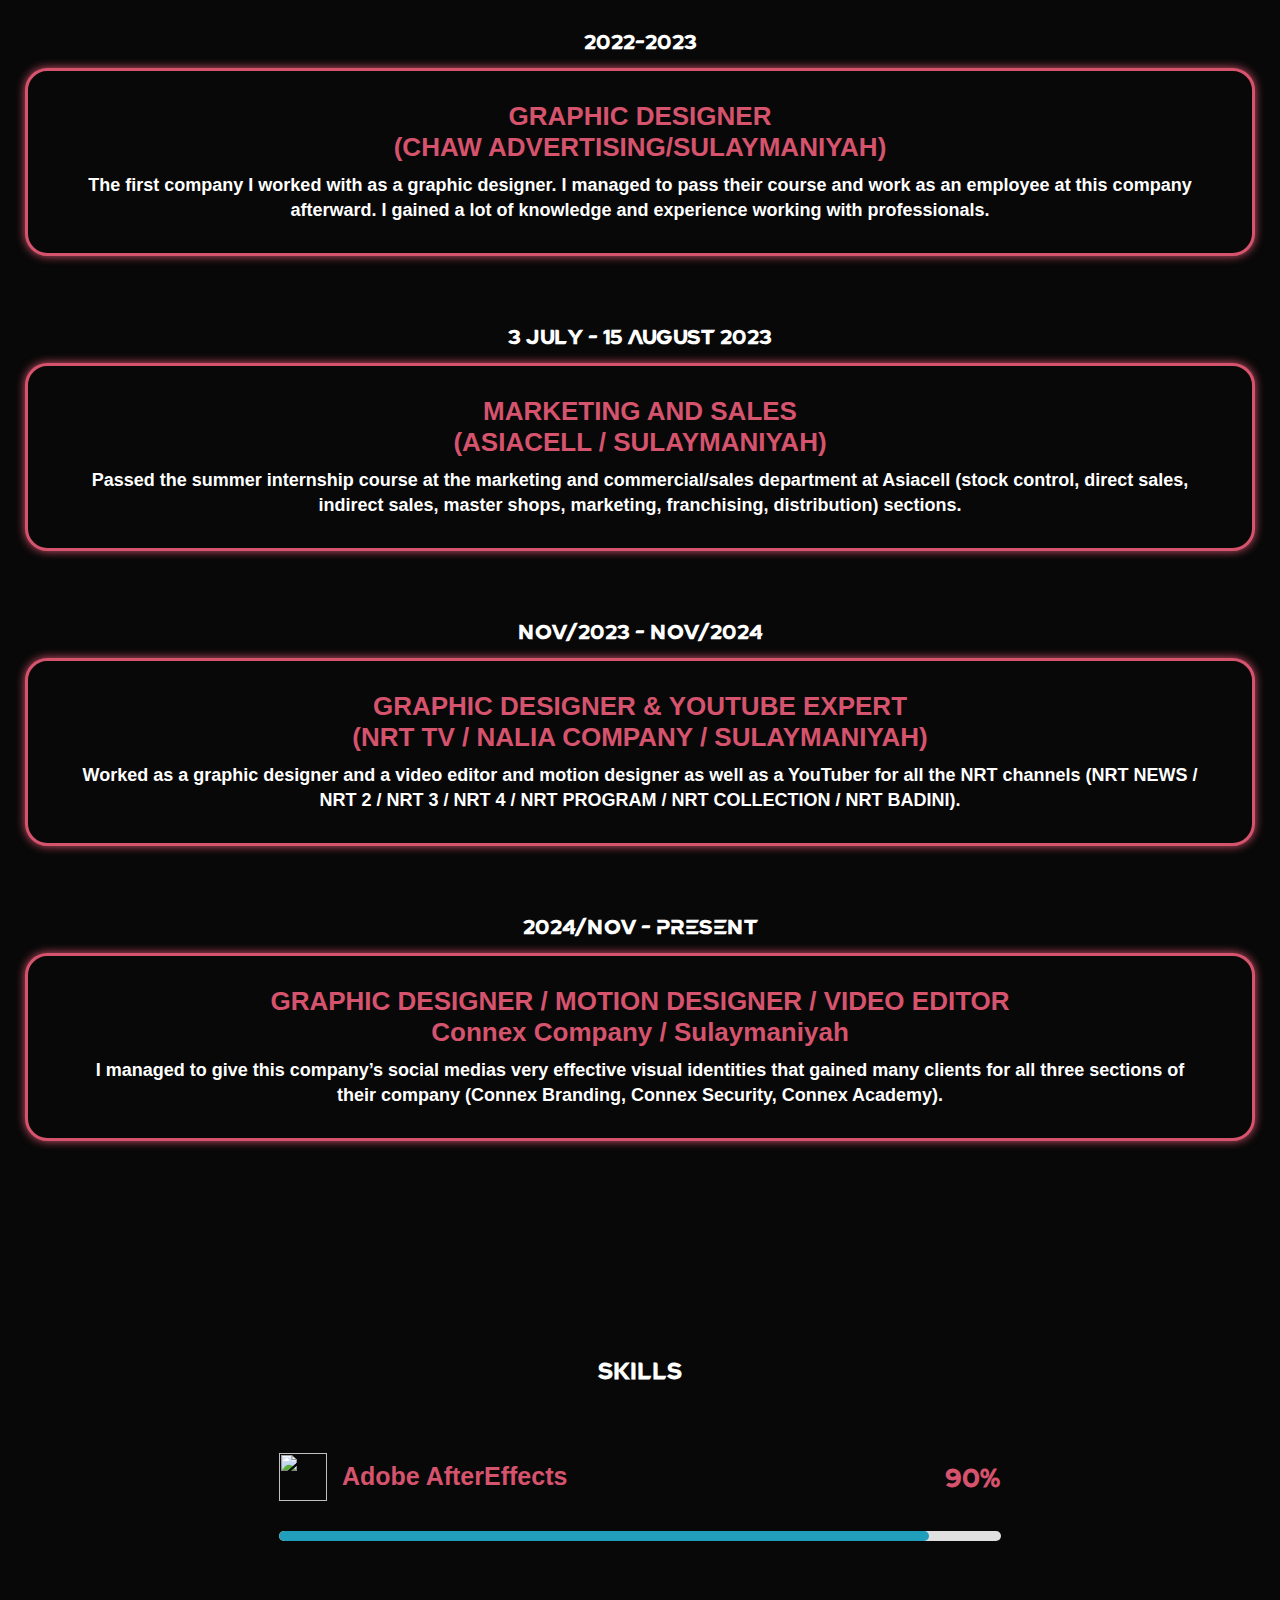
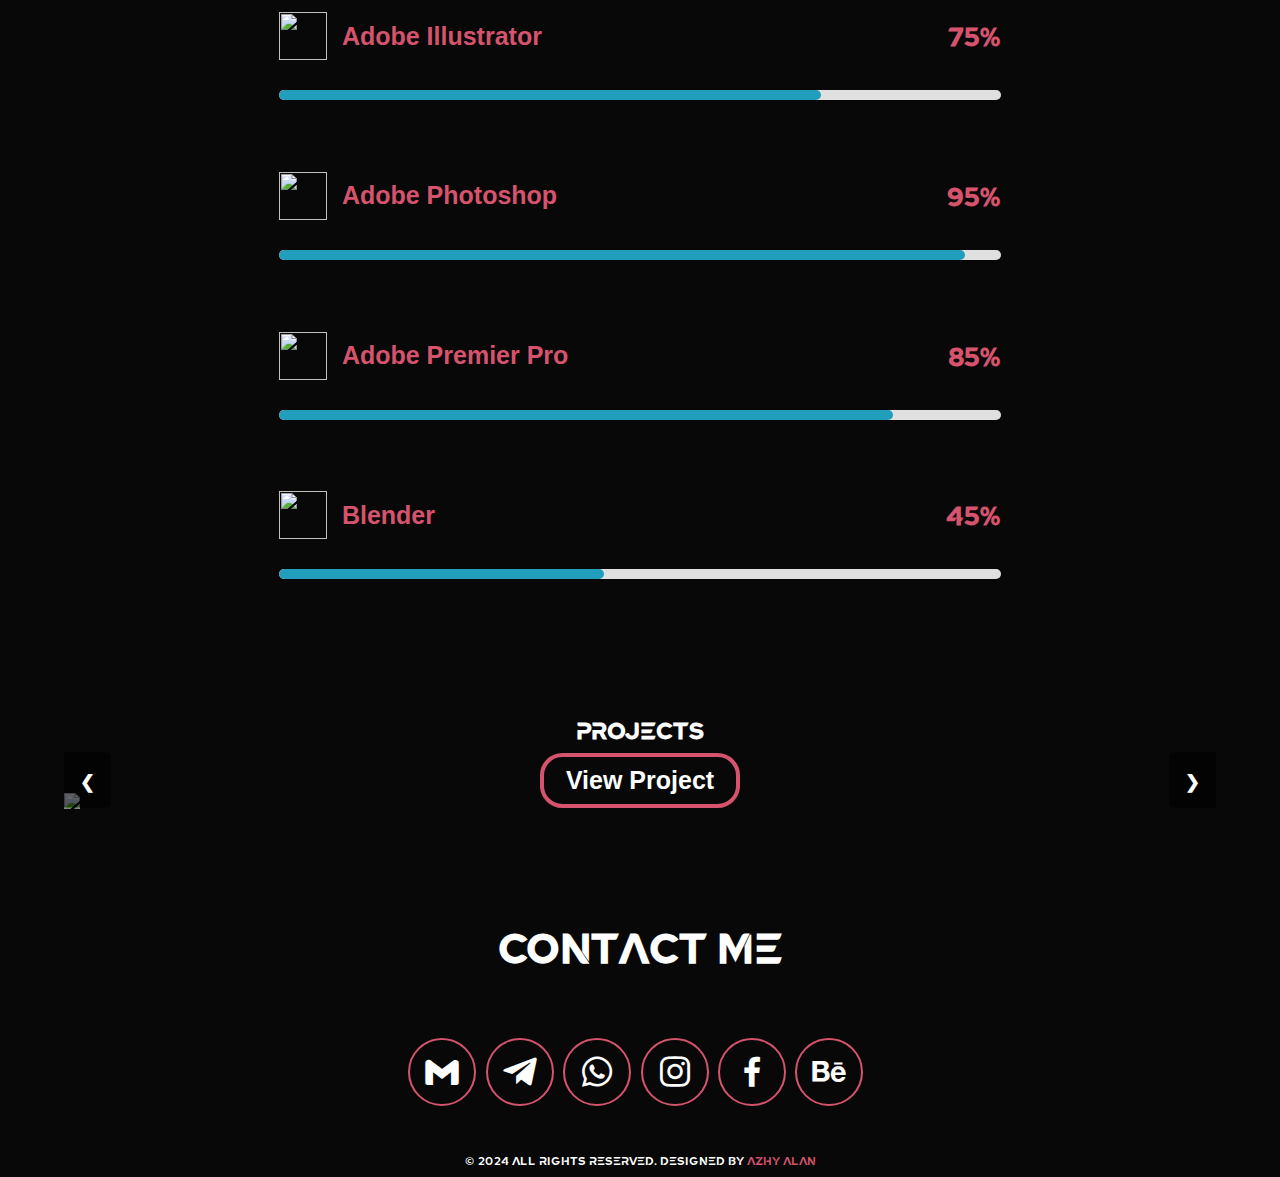
==== commit dacaec36: "Update index.html" ====
--- a/index.html
+++ b/index.html
@@ -149,7 +149,7 @@
                 <div class="timeline-dot"></div>
                 <div class="timeline-date">3 July - 15 August 2023</div>
                 <div class="timeline-content">
-                    <h3>Marketing and Sales <br> (ASIACELL / SULAYMANIYAH)</h3>
+                    <h3>MARKETING AND SALES <br> (ASIACELL / SULAYMANIYAH)</h3>
                     <p>Passed the summer internship course at the marketing and commercial/sales department at Asiacell
                         (stock control, direct sales, indirect sales, master shops, marketing, franchising,
                         distribution) sections.
@@ -161,7 +161,7 @@
                 <div class="timeline-dot"></div>
                 <div class="timeline-date">Nov/2023 - Nov/2024</div>
                 <div class="timeline-content">
-                    <h3>Graphic DESIGNER & YOUTUBE EXPERT <br> (NRT TV / NALIA COMPANY / SULAYMANIYAH)</h3>
+                    <h3>GRAPHIC DESIGNER & YOUTUBE EXPERT <br> (NRT TV / NALIA COMPANY / SULAYMANIYAH)</h3>
                     <p>Worked as a graphic designer and a video editor and motion designer as well as a YouTuber for all
                         the NRT channels (NRT NEWS / NRT 2 / NRT 3 / NRT 4 / NRT PROGRAM / NRT COLLECTION / NRT BADINI).
                     </p>
@@ -172,7 +172,7 @@
                 <div class="timeline-dot"></div>
                 <div class="timeline-date">2024/Nov - Present</div>
                 <div class="timeline-content">
-                    <h3>Graphic DESIGNER / MOTION DESIGNER / VIDEO EDITOR <br>
+                    <h3>GRAPHIC DESIGNER / MOTION DESIGNER / VIDEO EDITOR <br>
                         Connex Company / Sulaymaniyah</h3>
                     <p>I managed to give this company’s social medias very effective visual identities that gained many
                         clients for all three sections of their company (Connex Branding, Connex Security, Connex
@@ -347,4 +347,4 @@
     <script src="script.js"></script>
 </body>
 
-</html>+</html>
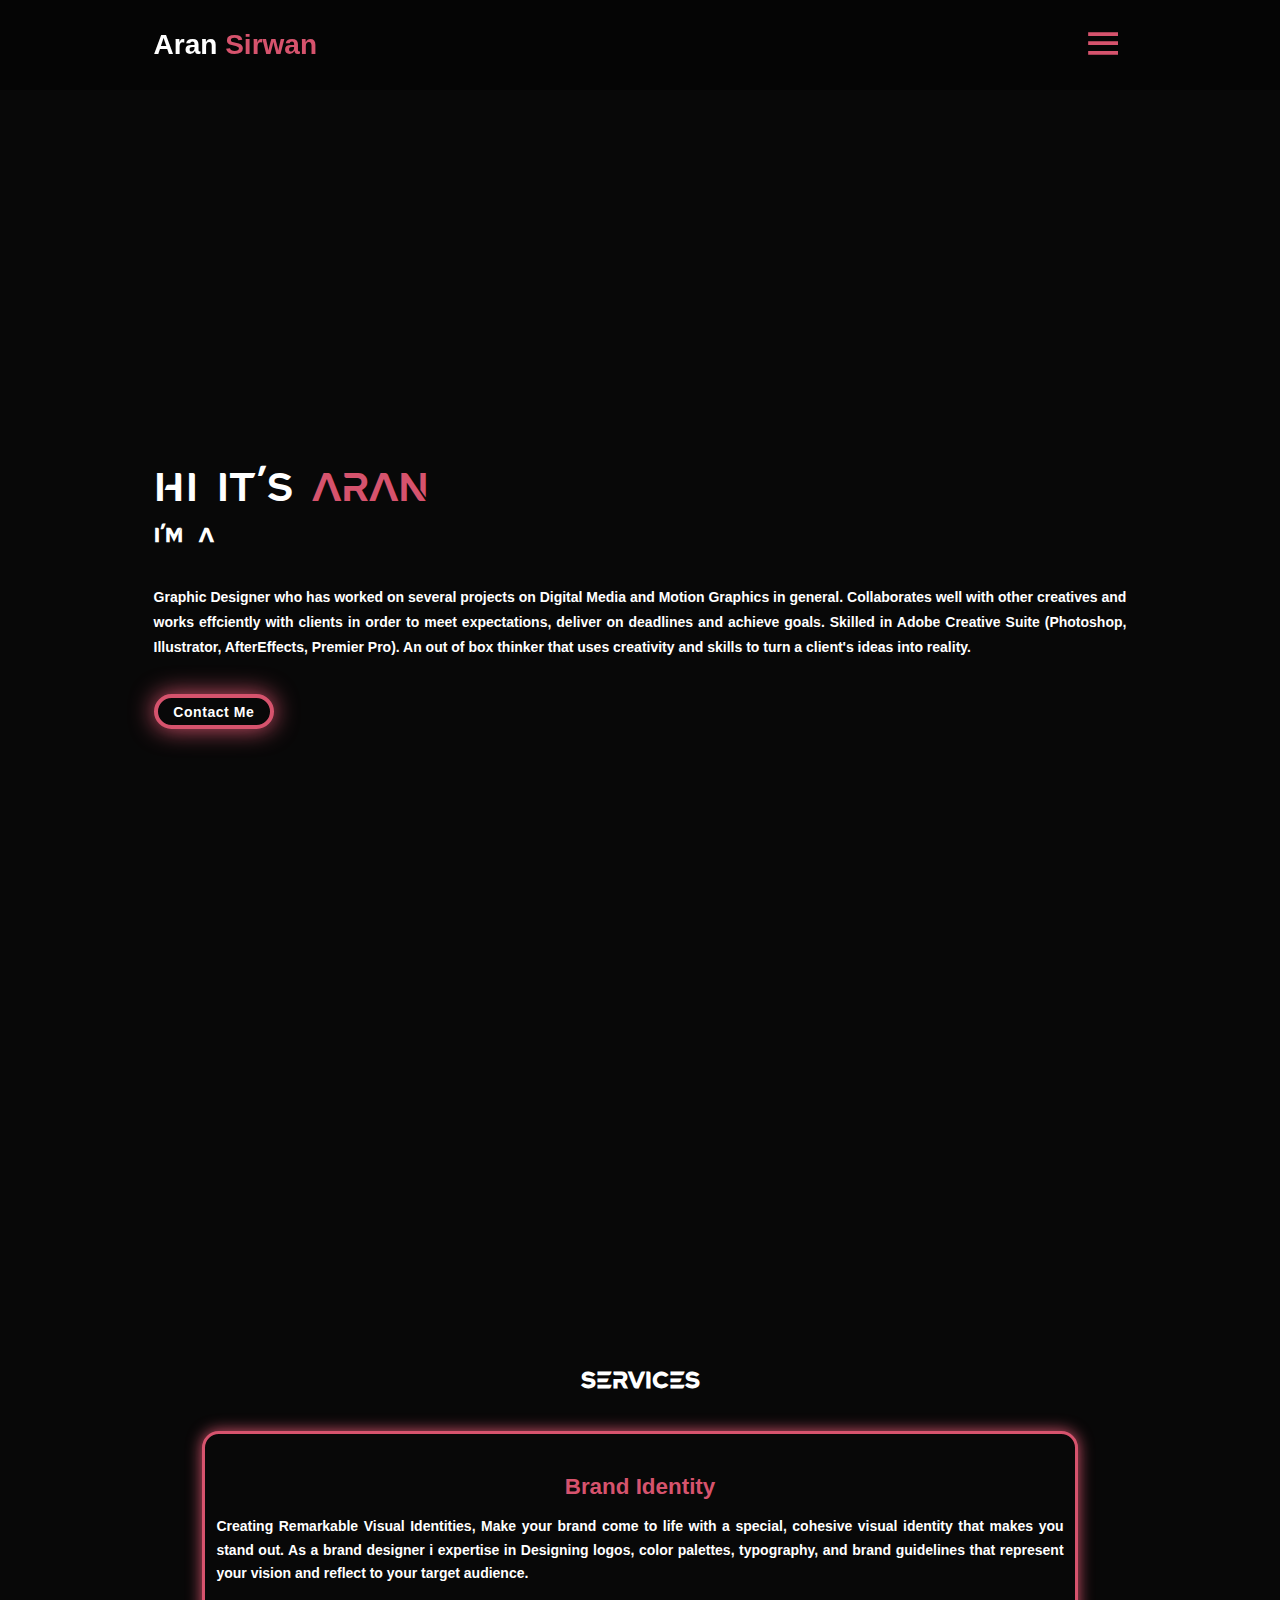
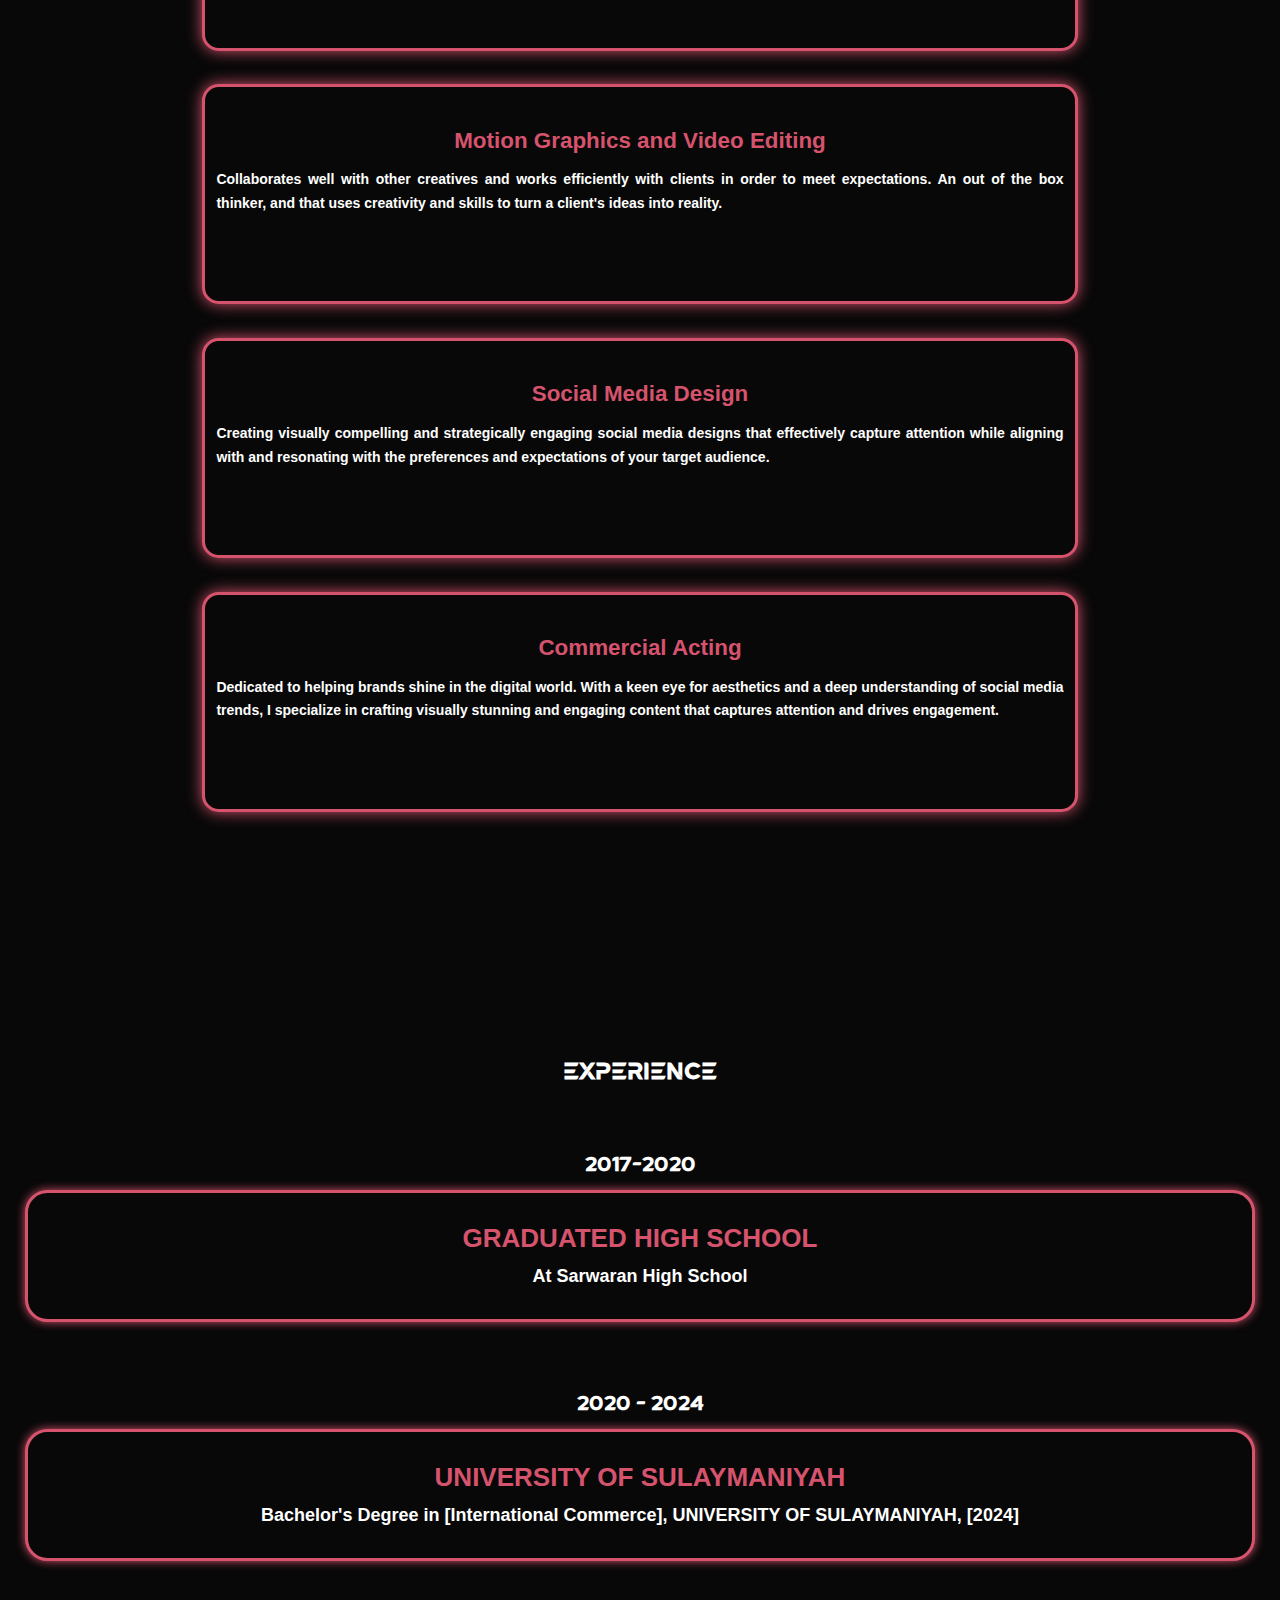
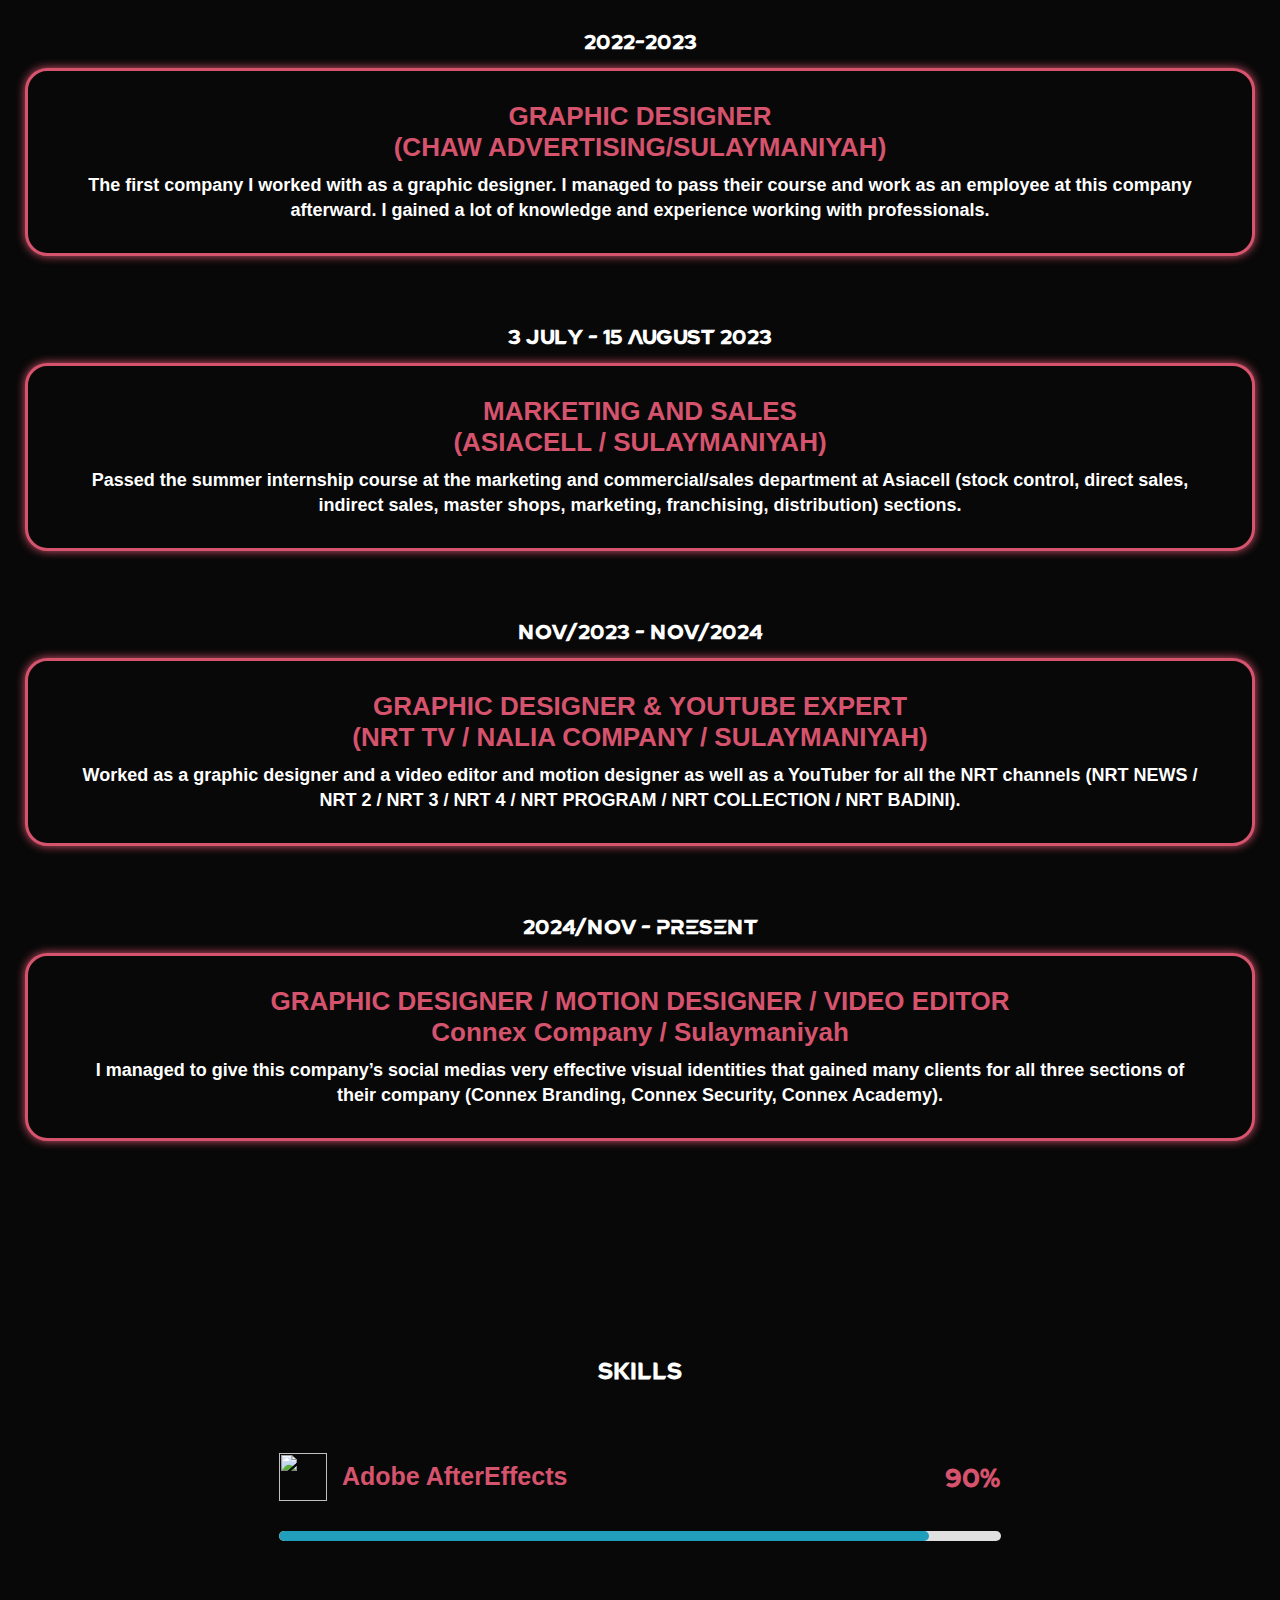
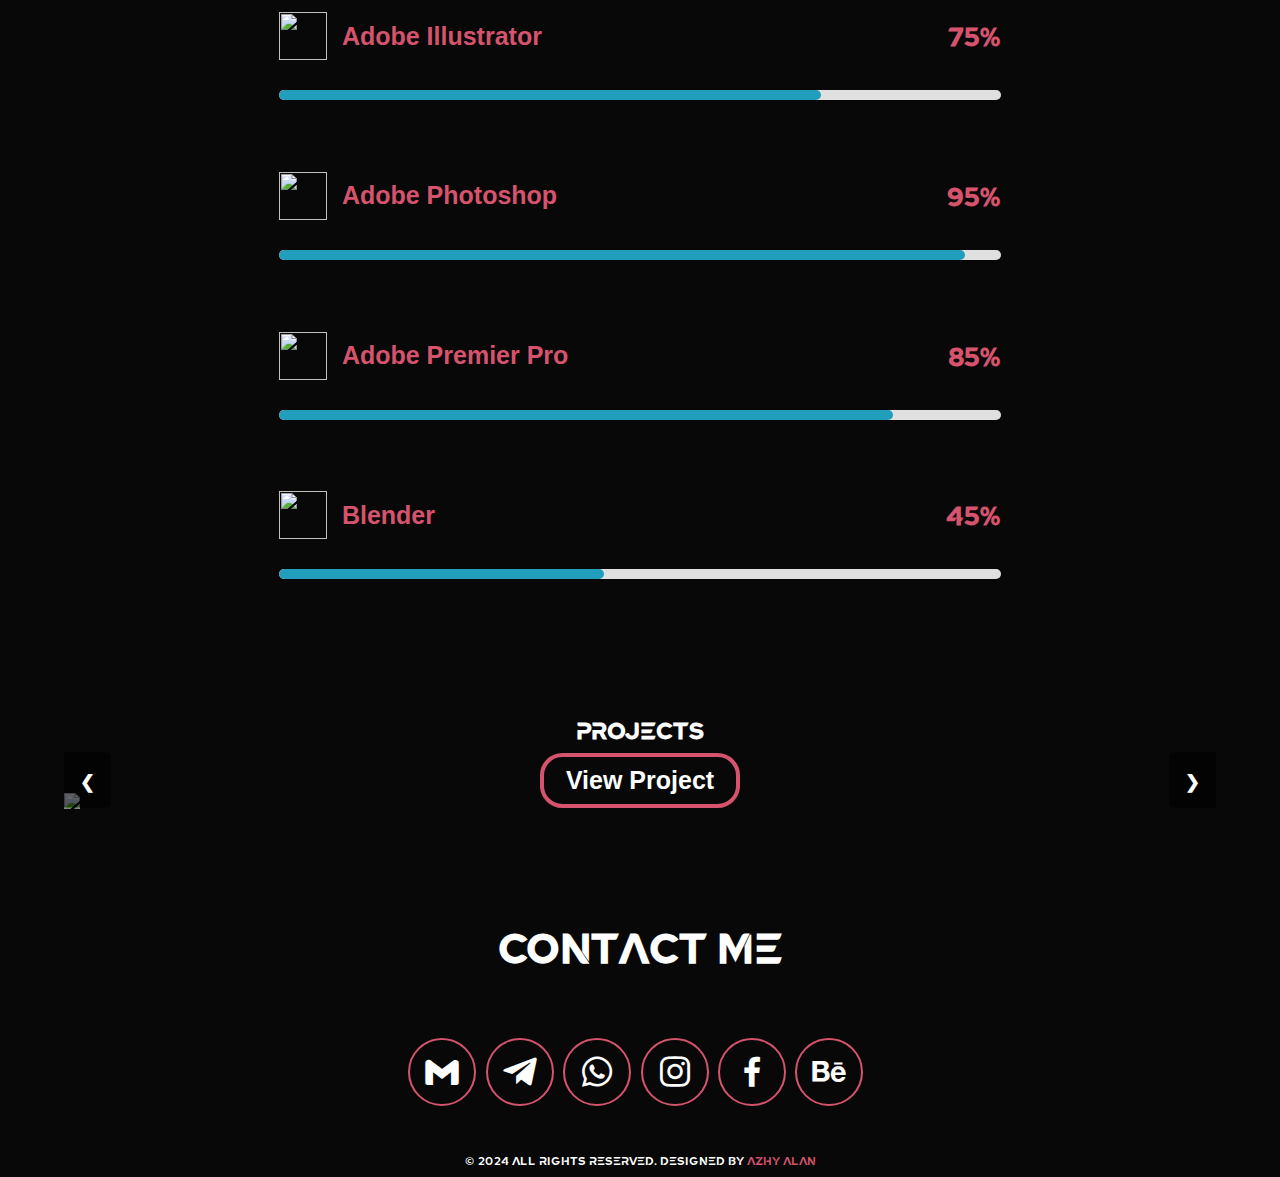
==== commit ecd36be0: "Uni uptade" ====
--- a/index.html
+++ b/index.html
@@ -128,7 +128,7 @@
                 <div class="timeline-date">2020 - 2024</div>
                 <div class="timeline-content">
                     <h3>UNIVERSITY OF SULAYMANIYAH</h3>
-                    <p>4th year college student at the University of Sulaymaniyah's International Business Department.
+                    <p>Bachelor's Degree in [International Commerce], UNIVERSITY OF SULAYMANIYAH, [2024]
                     </p>
                 </div>
             </div>
--- a/styles.css
+++ b/styles.css
@@ -627,18 +627,32 @@
 	align-items: center;
 	gap: 20px;
 }
-.nrt-image {
-	width: 1920px;
-	height: 1080px;
-}
+
 .video-container {
-	display: flex;
-	flex-direction: column;
-	align-items: center;
-	width: 100%;
-	max-width: 100%;
-	margin: auto;
-	overflow: hidden;
+    display: flex;
+    flex-direction: column;
+    justify-content: center;
+    gap: 20px; /* Space between iframes */
+    padding: 20px 200px;
+}
+.video-container iframe {
+	max-width: 100%; /* Ensure iframes don't exceed container width */
+    max-height: 800px; /* Adjust height proportionally */
+    aspect-ratio: 16 / 9; /* Maintain video aspect ratio */
+}
+@media (max-width: 950px) {
+    .video-container {
+        padding: 20px 50px; /* Reduce padding for tablets and medium screens */
+    }
+}
+@media (max-width: 480px) {
+    .video-container {
+        padding: 10px; /* Minimal padding for small screens */
+    }
+
+    .video-container iframe {
+        max-height: 500px; /* Adjust max height for smaller screens */
+    }
 }
 .fullscreen-btn {
 	padding: 8px 12px;
@@ -895,6 +909,9 @@
 	.home-img img {
 		height: 540px;
 	}
+	.btn {
+		font-size: 3rem;
+	}
 }
 @media (max-width: 530px) {
 	html {
@@ -951,10 +968,12 @@
 	}
 	.home {
 		margin-bottom: 0;
+		margin-top: 60px;
 	}
 	.services {
 		margin-top: 0;
 	}
+	
 }
 @media (max-width: 400px) {
 	.skill-bar-container {
